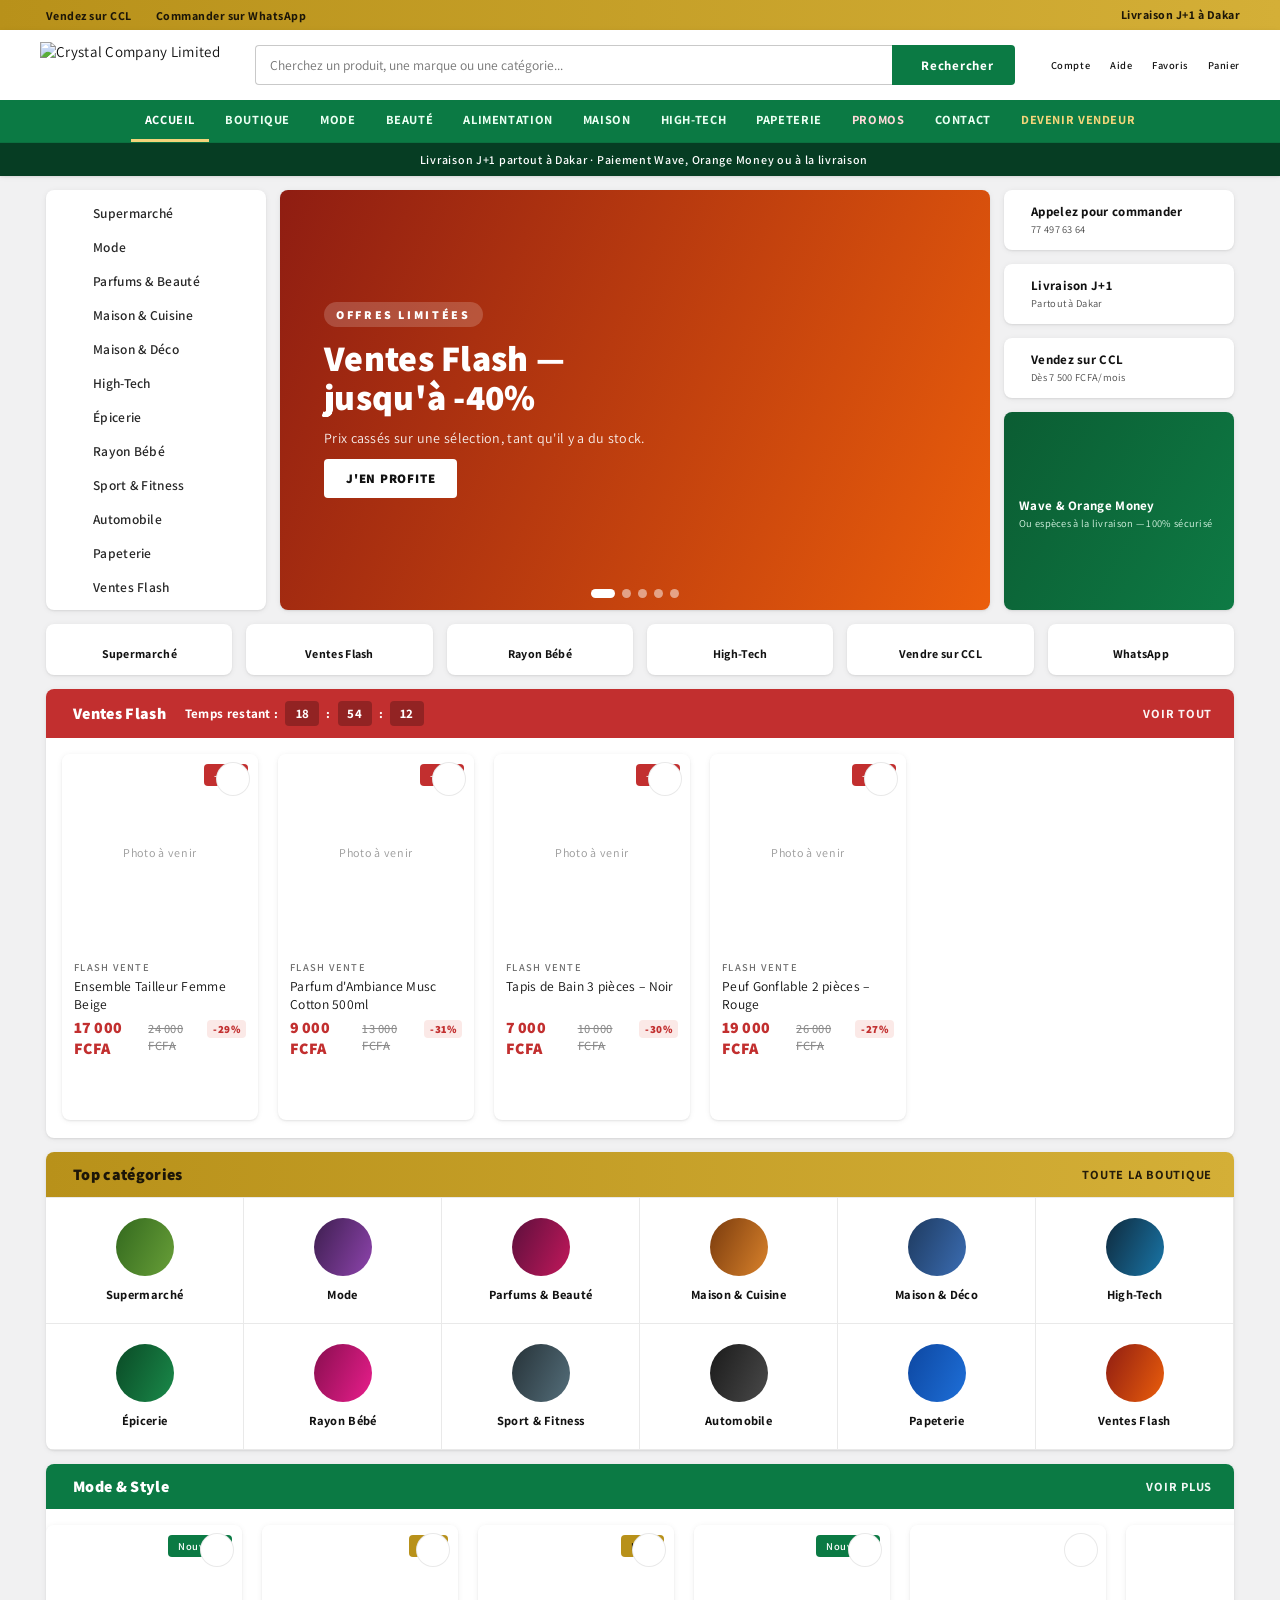
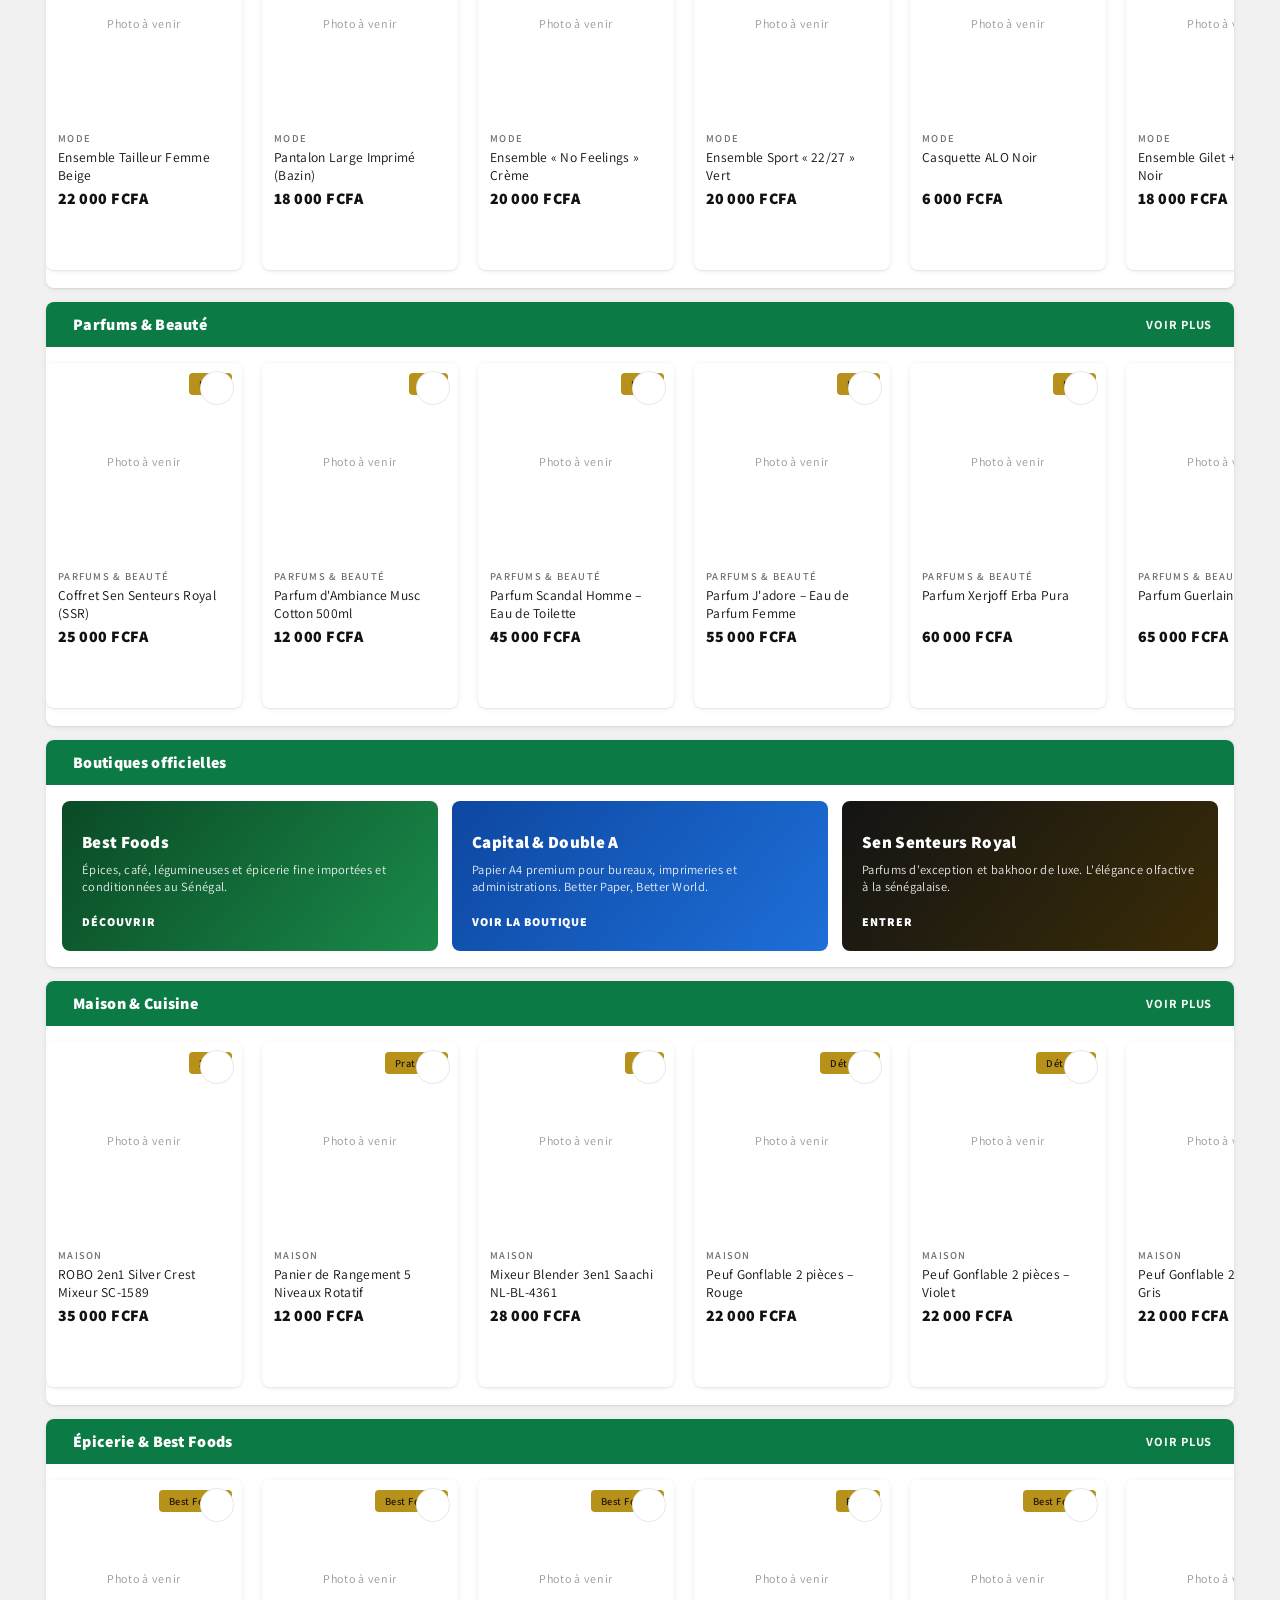
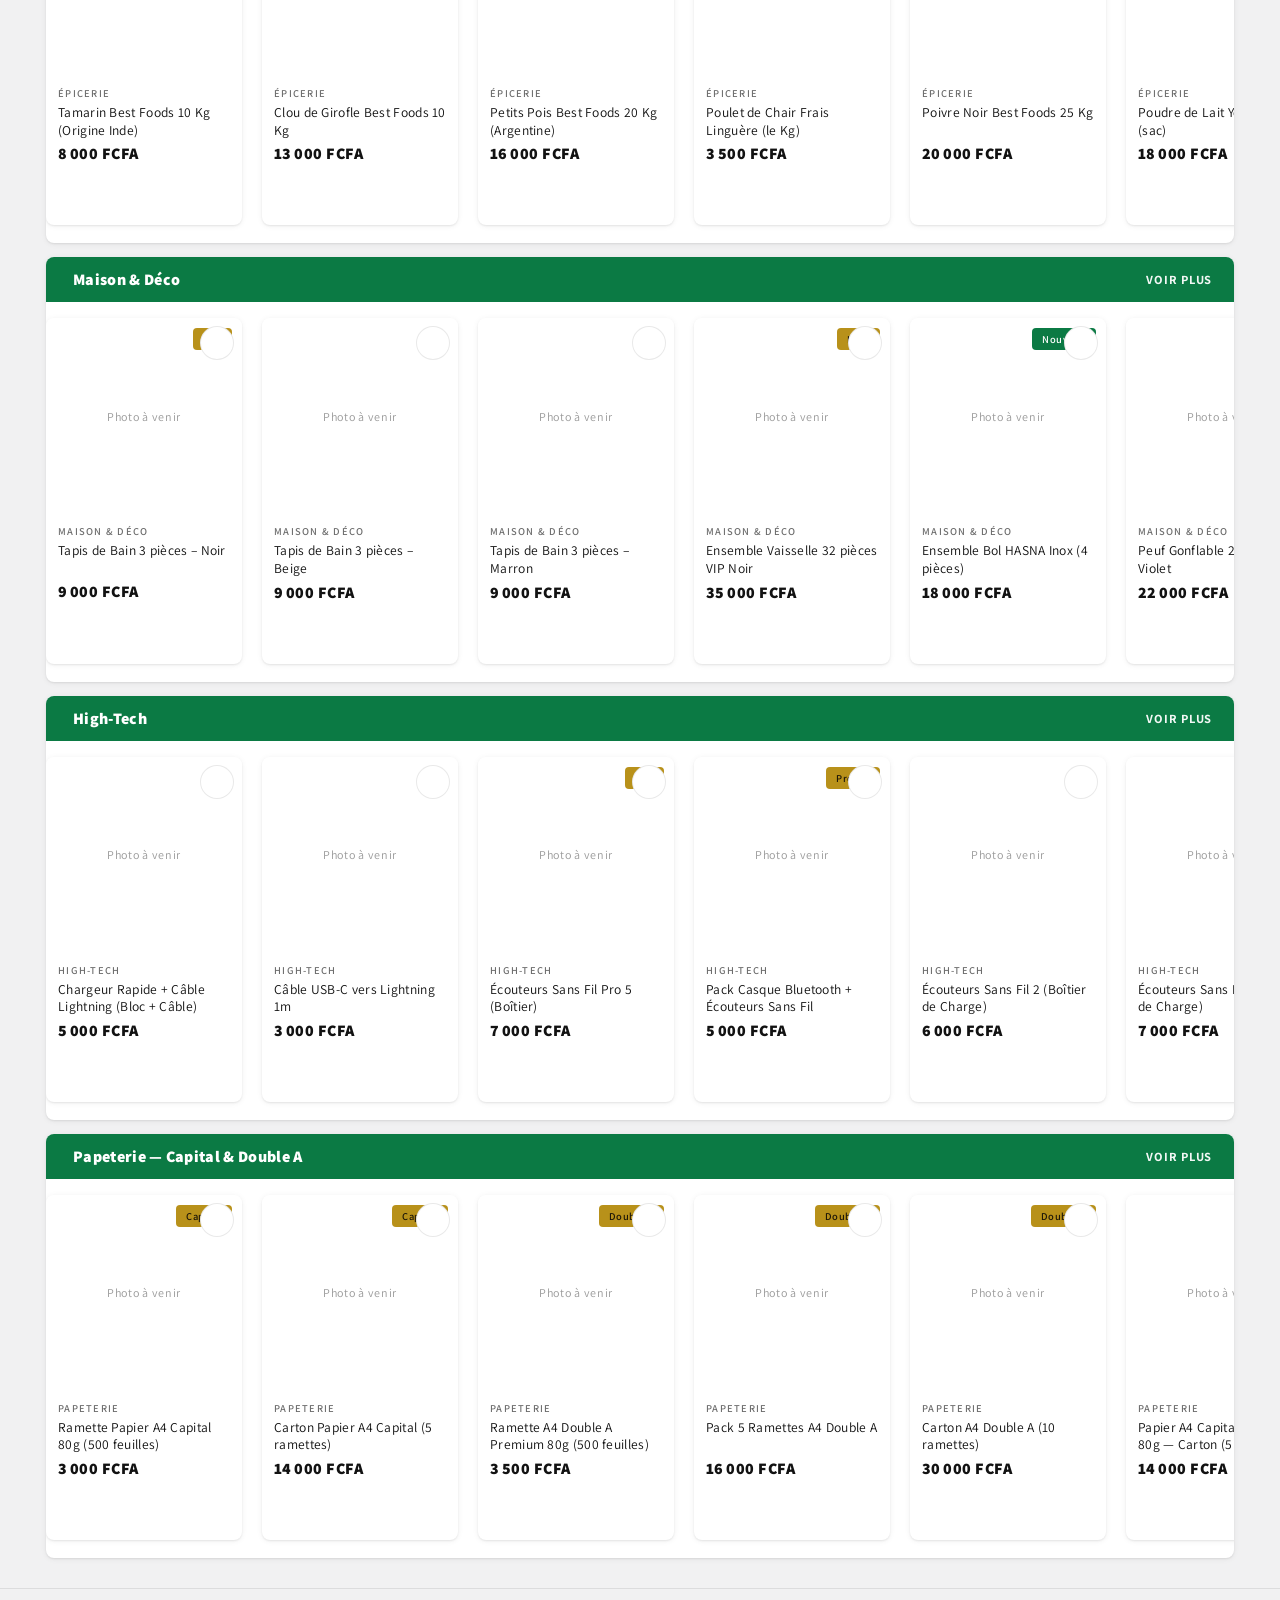
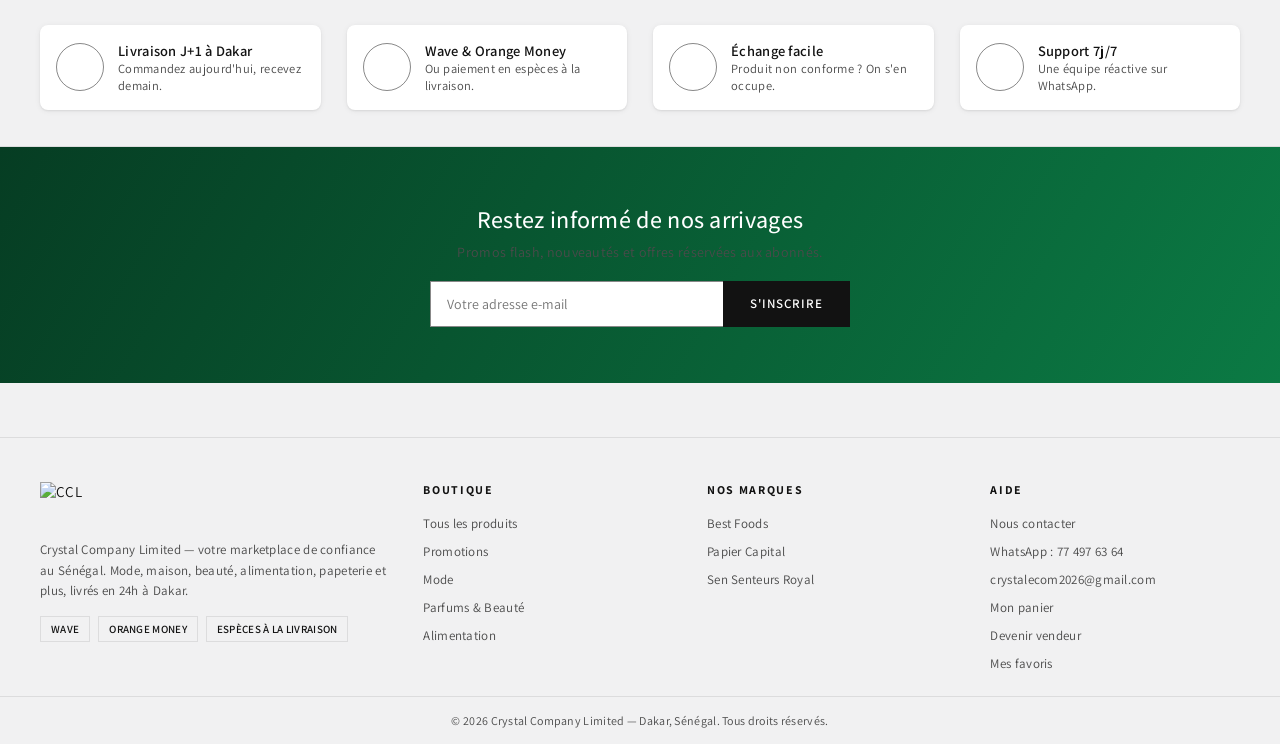
==== index.html @ 03c56c5d "Add files via upload" ====
<!DOCTYPE html>
<html lang="fr">
<head>
  <meta charset="UTF-8">
  <meta name="viewport" content="width=device-width, initial-scale=1.0">
  <title>Crystal Company Limited — Boutique en ligne au Sénégal | Livraison Dakar</title>
  <meta name="description" content="Boutique en ligne au Sénégal : mode, électroménager, beauté & parfums, alimentation Best Foods, papier Capital & Double A. Livraison J+1 à Dakar. Paiement Wave, Orange Money ou à la livraison." />
  <meta name="robots" content="index, follow, max-image-preview:large" />
  <meta name="theme-color" content="#0b7a44" />
  <meta name="geo.region" content="SN-DK" />
  <meta name="geo.placename" content="Dakar" />
  <link rel="canonical" href="https://crystal-company.sn/" />
  <meta property="og:type" content="website" />
  <meta property="og:site_name" content="Crystal Company Limited" />
  <meta property="og:title" content="Crystal Company Limited — Boutique en ligne au Sénégal" />
  <meta property="og:description" content="Mode, électroménager, beauté, alimentation, papier. Livraison J+1 à Dakar. Wave, Orange Money, paiement à la livraison." />
  <meta property="og:image" content="https://crystal-company.sn/ccl-logo.png" />
  <meta property="og:url" content="https://crystal-company.sn/" />
  <meta property="og:locale" content="fr_SN" />
  <link rel="icon" href="ccl-logo.png" type="image/png" />
  <link rel="apple-touch-icon" href="ccl-logo.png" />
  <script type="application/ld+json">
  {
    "@context": "https://schema.org",
    "@type": "Store",
    "name": "Crystal Company Limited",
    "alternateName": "CCL",
    "image": "https://crystal-company.sn/ccl-logo.png",
    "description": "Boutique en ligne au Sénégal : mode, électroménager, beauté, alimentation, papier. Livraison à Dakar.",
    "url": "https://crystal-company.sn/",
    "telephone": "+221774976364",
    "email": "crystalecom2026@gmail.com",
    "priceRange": "FCFA",
    "currenciesAccepted": "XOF",
    "paymentAccepted": "Wave, Orange Money, Espèces à la livraison",
    "areaServed": "Dakar, Sénégal",
    "address": { "@type": "PostalAddress", "addressLocality": "Dakar", "addressCountry": "SN" },
    "sameAs": ["https://wa.me/221774976364"]
  }
  </script>
  <link rel="preconnect" href="https://fonts.googleapis.com" />
  <link rel="preconnect" href="https://fonts.gstatic.com" crossorigin />
  <link href="https://fonts.googleapis.com/css2?family=Assistant:wght@400;500;600;700&display=swap" rel="stylesheet">
  <link rel="stylesheet" href="https://cdn.jsdelivr.net/npm/@tabler/icons-webfont@3.31.0/dist/tabler-icons.min.css">

<link rel="stylesheet" href="ccl-styles.css">
</head>
<body>

<!-- ===================== BANDEAU OR (façon Jumia) ===================== -->
<div class="jtop">
  <a href="vendeur.html"><i class="ti ti-building-store"></i> Vendez sur CCL</a>
  <a class="hide-m" href="https://wa.me/221774976364" target="_blank" rel="noopener"><i class="ti ti-brand-whatsapp"></i> Commander sur WhatsApp</a>
  <span class="sp"></span>
  <span class="hide-m"><i class="ti ti-truck-delivery"></i> Livraison J+1 à Dakar</span>
</div>

<!-- ===================== HEADER ===================== -->
<header class="header">
  <div class="header-in">
    <a class="logo" href="#/"><img src="ccl-logo.png" alt="Crystal Company Limited"></a>
    <form class="hsearch" onsubmit="event.preventDefault(); go('#/boutique?q='+encodeURIComponent(this.q.value.trim()));">
      <input name="q" id="hsearch-input" type="search" placeholder="Cherchez un produit, une marque ou une catégorie..." autocomplete="off">
      <button type="submit" aria-label="Rechercher"><i class="ti ti-search"></i></button>
    </form>
    <div class="hacts">
      <div class="hdrop">
        <a class="hact" href="#/favoris" onclick="return window.innerWidth>760;"><i class="ti ti-user"></i><span class="lbl">Compte</span><i class="ti ti-chevron-down caret lbl"></i></a>
        <div class="hdrop-menu">
          <a class="cta" href="https://wa.me/221774976364" target="_blank" rel="noopener"><i class="ti ti-brand-whatsapp" style="color:#fff;"></i> Nous écrire sur WhatsApp</a>
          <a href="#/favoris"><i class="ti ti-heart"></i> Mes favoris</a>
          <a href="#/panier"><i class="ti ti-shopping-bag"></i> Mon panier</a>
          <div class="sep"></div>
          <a href="vendeur.html"><i class="ti ti-building-store"></i> Devenir vendeur</a>
        </div>
      </div>
      <div class="hdrop">
        <a class="hact" href="#/contact" onclick="return window.innerWidth>760;"><i class="ti ti-help-circle"></i><span class="lbl">Aide</span><i class="ti ti-chevron-down caret lbl"></i></a>
        <div class="hdrop-menu">
          <a href="#/contact"><i class="ti ti-message-circle"></i> Nous contacter</a>
          <a href="tel:+221774976364"><i class="ti ti-phone"></i> 77 497 63 64</a>
          <a href="mailto:crystalecom2026@gmail.com"><i class="ti ti-mail"></i> Écrire un e-mail</a>
        </div>
      </div>
      <a class="hact" href="#/favoris"><i class="ti ti-heart"></i><span class="lbl">Favoris</span><span class="bub" id="bub-fav" data-n="0">0</span></a>
      <a class="hact" href="#/panier"><i class="ti ti-shopping-bag"></i><span class="lbl">Panier</span><span class="bub" id="bub-cart" data-n="0">0</span></a>
    </div>
  </div>
  <nav class="catnav" id="catnav">
    <a href="#/" data-nav="home">Accueil</a>
    <a href="#/boutique" data-nav="shop">Boutique</a>
    <a href="mode.html">Mode</a>
    <a href="beaute.html">Beauté</a>
    <a href="alimentation.html">Alimentation</a>
    <a href="maison-nouveautes.html">Maison</a>
    <a href="high-tech.html">High-Tech</a>
    <a href="papeterie.html">Papeterie</a>
    <a href="promos.html" class="promo">Promos</a>
    <a href="#/contact">Contact</a>
    <a href="vendeur.html" style="color:#F2D57A;">Devenir vendeur</a>
  </nav>
  <div class="announce"><i class="ti ti-truck-delivery"></i> Livraison J+1 partout à Dakar · Paiement Wave, Orange Money ou à la livraison</div>
</header>

<!-- ===================== VUES ===================== -->
<main id="app" aria-live="polite"></main>

<!-- ===================== FOOTER ===================== -->
<footer>
  <div class="foot-in">
    <div>
      <img class="foot-logo" src="ccl-logo.png" alt="CCL">
      <p>Crystal Company Limited — votre marketplace de confiance au Sénégal. Mode, maison, beauté, alimentation, papeterie et plus, livrés en 24h à Dakar.</p>
      <div class="foot-pay"><span>WAVE</span><span>ORANGE MONEY</span><span>ESPÈCES À LA LIVRAISON</span></div>
    </div>
    <div>
      <h4>Boutique</h4>
      <ul>
        <li><a href="#/boutique">Tous les produits</a></li>
        <li><a href="promos.html">Promotions</a></li>
        <li><a href="mode.html">Mode</a></li>
        <li><a href="beaute.html">Parfums &amp; Beauté</a></li>
        <li><a href="alimentation.html">Alimentation</a></li>
      </ul>
    </div>
    <div>
      <h4>Nos marques</h4>
      <ul>
        <li><a href="bestfoods.html">Best Foods</a></li>
        <li><a href="capital.html">Papier Capital</a></li>
        <li><a href="ssr.html">Sen Senteurs Royal</a></li>
      </ul>
    </div>
    <div>
      <h4>Aide</h4>
      <ul>
        <li><a href="#/contact">Nous contacter</a></li>
        <li><a href="https://wa.me/221774976364" target="_blank" rel="noopener">WhatsApp : 77 497 63 64</a></li>
        <li><a href="mailto:crystalecom2026@gmail.com">crystalecom2026@gmail.com</a></li>
        <li><a href="#/panier">Mon panier</a></li>
        <li><a href="vendeur.html">Devenir vendeur</a></li>
        <li><a href="#/favoris">Mes favoris</a></li>
      </ul>
    </div>
  </div>
  <div class="foot-bottom">© <span id="year"></span> Crystal Company Limited — Dakar, Sénégal. Tous droits réservés.</div>
</footer>

<!-- ===================== NAVIGATION MOBILE ===================== -->
<nav id="bnav" aria-label="Navigation mobile">
  <a href="#/" data-nav="home"><i class="ti ti-home"></i>Accueil</a>
  <a href="#/boutique" data-nav="shop"><i class="ti ti-building-store"></i>Boutique</a>
  <a class="fabwa" href="https://wa.me/221774976364" target="_blank" rel="noopener" aria-label="WhatsApp"><i class="ti ti-brand-whatsapp"></i></a>
  <a href="#/favoris"><i class="ti ti-heart"></i>Favoris<span class="bub" id="bub-fav2" data-n="0">0</span></a>
  <a href="#/panier"><i class="ti ti-shopping-bag"></i>Panier<span class="bub" id="bub-cart2" data-n="0">0</span></a>
</nav>

<div id="toast" role="status"></div>

<script src="products.js"></script>
<script>
/* ============================================================
   CCL E-COMMERCE PRO — Application
   Architecture : mini-routeur par hash → vraies pages
   #/               Accueil
   #/boutique       Catalogue (filtres, tri, recherche)
   #/produit/ID     Fiche produit
   #/panier         Panier
   #/commande       Checkout (livraison + paiement)
   #/confirmation   Confirmation de commande
   #/favoris        Liste de souhaits
   #/contact        Contact & infos
   ============================================================ */

/* ---------- DONNÉES : chargées depuis products.js ---------- */






/* ---------- PAGES CATÉGORIES : identité de chaque rayon ---------- */






const PAGE_OF = {"mode": "mode.html", "beaute": "beaute.html", "alim": "alimentation.html", "maison-new": "maison-nouveautes.html", "maisondeco": "maison-deco.html", "tech": "high-tech.html", "papier": "papeterie.html", "sport": "sport.html", "auto": "auto.html", "super": "supermarche.html", "bebe": "bebe.html", "flash": "promos.html"};

/* ---------- OUTILS ---------- */
const $ = s => document.querySelector(s);
const money = n => n.toLocaleString('fr-FR') + ' FCFA';
const esc = s => String(s).replace(/&/g,'&amp;').replace(/</g,'&lt;').replace(/>/g,'&gt;').replace(/"/g,'&quot;');
function store(key, val){
  if(val === undefined){ try{ return JSON.parse(localStorage.getItem(key)); }catch(e){ return null; } }
  try{ localStorage.setItem(key, JSON.stringify(val)); }catch(e){}
}
function toast(msg, icon){
  const t = $('#toast');
  t.innerHTML = '<i class="ti ti-' + (icon||'check') + '"></i> ' + msg;
  t.classList.add('show');
  clearTimeout(window._tt);
  window._tt = setTimeout(()=>t.classList.remove('show'), 2600);
}
function imgErr(el){ el.style.display='none'; el.parentElement.classList.add('noimg'); }
function go(hash){ location.hash = hash; }
function isVid(src){ return /\.mp4($|\?)/i.test(src||''); }
function mediaHTML(p){
  const v = p.video || (isVid(p.image) ? p.image : null);
  if(v){
    const poster = (p.image && !isVid(p.image)) ? ' poster="' + esc(p.image) + '"' : '';
    return '<video src="' + esc(v) + '"' + poster + ' muted loop playsinline autoplay preload="metadata"></video><span class="vtag"><i class="ti ti-player-play-filled"></i> Vidéo</span>';
  }
  if(p.image) return '<img src="' + esc(p.image) + '" alt="' + esc(p.name) + '" loading="lazy" onerror="imgErr(this)">';
  return '';
}
const byId = id => products.find(p => p.id === Number(id));

/* ---------- Vendeurs : visibilité & label ---------- */
function sellerOf(p){ return (typeof SELLERS !== 'undefined' && p.seller) ? SELLERS.find(s => s.id === p.seller) : null; }
function sellerVisible(p){
  if(!p.seller) return true;
  const s = sellerOf(p);
  if(!s || s.active === false) return false;
  if(s.paidUntil){ const d = new Date(s.paidUntil + 'T23:59:59'); if(isFinite(d) && d < new Date()) return false; }
  return true;
}
function visibleProducts(){ return products.filter(sellerVisible); }


/* ---------- ÉTAT : PANIER & FAVORIS (clés compatibles ancien site) ---------- */
let cart = store('ccl_cart') || [];
let wish = store('ccl_wishlist') || [];
function saveCart(){ store('ccl_cart', cart); badges(); }
function saveWish(){ store('ccl_wishlist', wish); badges(); }
function cartCount(){ return cart.reduce((s,i)=>s+i.qty,0); }
function cartTotal(){ return cart.reduce((s,i)=>s+i.price*i.qty,0); }
function badges(){
  const c = String(cartCount()), f = String(wish.length);
  ['bub-cart','bub-cart2'].forEach(id=>{ const e=document.getElementById(id); if(e){ e.textContent=c; e.dataset.n=c; }});
  ['bub-fav','bub-fav2'].forEach(id=>{ const e=document.getElementById(id); if(e){ e.textContent=f; e.dataset.n=f; }});
}
function addToCart(id, qty, size, silent){
  const p = byId(id); if(!p) return;
  qty = qty || 1;
  const key = String(id) + '|' + (size||'');
  const line = cart.find(i => String(i.id)+'|'+(i.size||'') === key);
  if(line){ line.qty += qty; } else { cart.push({ id:p.id, name:p.name, price:p.price, image:p.image||'', qty:qty, size:size||null }); }
  saveCart();
  if(!silent) toast('Ajouté au panier — ' + esc(p.name), 'shopping-bag');
}
function setQty(index, q){
  if(!cart[index]) return;
  cart[index].qty = Math.max(1, Math.min(99, q));
  saveCart(); render();
}
function removeLine(index){ cart.splice(index,1); saveCart(); render(); }
function toggleWish(id, btn){
  const i = wish.indexOf(id);
  if(i >= 0){ wish.splice(i,1); toast('Retiré des favoris','heart-off'); }
  else { wish.push(id); toast('Ajouté aux favoris','heart'); }
  saveWish();
  if(btn){ btn.classList.toggle('on', wish.includes(id)); }
  else render();
}

/* ---------- COMPOSANTS ---------- */
function badgeHTML(p){
  if(p.old) {
    const pct = Math.round((1 - p.price/p.old) * 100);
    return '<span class="ptag sale">-' + pct + '%</span>';
  }
  if(p.badge === 'Nouveau') return '<span class="ptag new">Nouveau</span>';
  if(p.badge) return '<span class="ptag">' + esc(p.badge) + '</span>';
  return '';
}
function cardHTML(p){
  const inWish = wish.includes(p.id) ? ' on' : '';
  const img = mediaHTML(p);
  const price = p.old
    ? '<span class="sale">' + money(p.price) + '</span><s>' + money(p.old) + '</s><span class="pct">-' + Math.round((1 - p.price/p.old) * 100) + '%</span>'
    : money(p.price);
  return '<article class="pcard rv" onclick="go(\'#/produit/' + p.id + '\')">' +
    '<div class="pimg' + (img?'':' noimg') + '">' + badgeHTML(p) +
      '<button class="pfav' + inWish + '" onclick="event.stopPropagation(); toggleWish(' + p.id + ', this)" aria-label="Favoris"><i class="ti ti-heart"></i></button>' +
      img +
    '</div>' +
    '<div class="pinfo">' +
      '<span class="pcat">' + esc(CAT_LABEL[p.cat] || 'Boutique') + '</span>' +
      (sellerOf(p) ? '<span class="soldby"><i class="ti ti-building-store"></i> ' + esc(sellerOf(p).shop) + '</span>' : '') +
      '<h3 class="pname">' + esc(p.name) + '</h3>' +
      '<div class="pprice">' + price + '</div>' +
      '<button class="padd" onclick="event.stopPropagation(); addToCart(' + p.id + ')"><i class="ti ti-plus"></i> Ajouter au panier</button>' +
    '</div>' +
  '</article>';
}
function gridHTML(list){ return '<div class="pgrid">' + list.map(cardHTML).join('') + '</div>'; }
function crumbs(items){
  return '<div class="crumbs"><a href="#/">Accueil</a>' +
    items.map(it => '<i class="ti ti-chevron-right"></i>' + (it.href ? '<a href="'+it.href+'">'+esc(it.label)+'</a>' : '<b>'+esc(it.label)+'</b>')).join('') +
  '</div>';
}

/* ============================================================
   VUES
   ============================================================ */

/* ---------- ACCUEIL (façon Jumia) ---------- */
const JMENU = [
  ['super','ti-shopping-cart','Supermarché','supermarche.html'],
  ['mode','ti-shirt','Mode','mode.html'],
  ['beaute','ti-spray','Parfums & Beauté','beaute.html'],
  ['maison-new','ti-home','Maison & Cuisine','maison-nouveautes.html'],
  ['maisondeco','ti-lamp','Maison & Déco','maison-deco.html'],
  ['tech','ti-device-mobile','High-Tech','high-tech.html'],
  ['alim','ti-basket','Épicerie','alimentation.html'],
  ['bebe','ti-baby-carriage','Rayon Bébé','bebe.html'],
  ['sport','ti-barbell','Sport & Fitness','sport.html'],
  ['auto','ti-car','Automobile','auto.html'],
  ['papier','ti-file-stack','Papeterie','papeterie.html'],
  ['flash','ti-bolt','Ventes Flash','promos.html']
];
const JSLIDES = [
  { grad:'linear-gradient(115deg,#8f1d12,#eb5e0b)', kick:'Offres limitées', h:"Ventes Flash — jusqu'à -40%", p:'Prix cassés sur une sélection, tant qu\'il y a du stock.', cta:'J\'en profite', href:'promos.html', img:'peuf-gonflable-2pcs-rouge.jpg' },
  { grad:'linear-gradient(115deg,#3d1e4f,#8e44ad)', kick:'Nouvelle collection', h:'La mode au meilleur prix de Dakar', p:'Ensembles, tailleurs, bazin et accessoires pour elle et lui.', cta:'Voir la mode', href:'mode.html', img:'ensemble-tailleur-beige-femme.jpg' },
  { grad:'linear-gradient(115deg,#0a4a26,#1a8a4a)', kick:'Boutique officielle', h:'Best Foods — épices & épicerie fine', p:'Importées et conditionnées au Sénégal, en gros et au détail.', cta:'Découvrir', href:'bestfoods.html', img:'bestfoods-tamarin-10kg.jpg' },
  { grad:'linear-gradient(115deg,#7a3b0d,#d9822b)', kick:'Équipez votre maison', h:'Cuisine, rangement & confort', p:'Les nouveautés maison livrées en 24h partout à Dakar.', cta:'Voir les nouveautés', href:'maison-nouveautes.html', img:'robot_mixeur_silver_crest_2en1_rouge.jpeg' },
  { grad:'linear-gradient(115deg,#141414,#5a4408)', kick:'Sen Senteurs Royal', h:"Parfums d'exception & bakhoor", p:'L\'élégance olfactive à la sénégalaise.', cta:'Entrer dans la boutique', href:'ssr.html', img:'parfum-musc-cotton-500ml.jpg' }
];
function jRow(title, icon, list, href, barClass, extra){
  if(!list.length) return '';
  return '<section class="jsec rv">' +
    '<div class="jbar ' + (barClass||'') + '"><h2><i class="ti ' + icon + '"></i> ' + title + '</h2>' + (extra||'') + '<span class="sp"></span><a class="more" href="' + href + '">Voir plus <i class="ti ti-chevron-right"></i></a></div>' +
    '<div class="rowscroll">' + list.map(cardHTML).join('') + '</div>' +
  '</section>';
}
function viewHome(){
  const vp = visibleProducts();
  const by = c => vp.filter(p => p.cat === c);
  const flash = by('flash'), mode = by('mode'), beaute = by('beaute'),
        maison = by('maison-new'), deco = by('maisondeco'), alim = by('alim'),
        tech = by('tech'), papier = by('papier'), sup = by('super'), bebe = by('bebe');
  return `
  <div class="jwrap">

    <!-- Rangée 1 : menu catégories | carrousel | infos -->
    <div class="jrow1">
      <nav class="jmenu" aria-label="Catégories">
        ${JMENU.map(([c,ic,label,href]) => '<a class="'+(c==='flash'?'flash':'')+'" href="'+href+'"><i class="ti '+ic+'"></i>'+label+'</a>').join('')}
      </nav>

      <div class="jslider" id="jslider" aria-label="Promotions">
        ${JSLIDES.map((s,i) => `
        <a class="jslide${i===0?' on':''}" href="${s.href}" style="background:${s.grad}">
          <div class="txt">
            <span class="kick">${s.kick}</span>
            <h2>${s.h}</h2>
            <p>${s.p}</p>
            <span class="go">${s.cta}</span>
          </div>
          <div class="vis"><img src="${s.img}" alt="" loading="lazy" onerror="this.style.display='none'"></div>
        </a>`).join('')}
        <button class="jarrow l" onclick="jGo(-1)" aria-label="Précédent"><i class="ti ti-chevron-left"></i></button>
        <button class="jarrow r" onclick="jGo(1)" aria-label="Suivant"><i class="ti ti-chevron-right"></i></button>
        <div class="jdots" id="jdots">${JSLIDES.map((_,i)=>'<button class="'+(i===0?'on':'')+'" onclick="jSet('+i+')" aria-label="Aller à la diapositive '+(i+1)+'"></button>').join('')}</div>
      </div>

      <aside class="jside">
        <a class="card" href="tel:+221774976364"><i class="ti ti-phone-call"></i><span><b>Appelez pour commander</b><small>77 497 63 64</small></span></a>
        <a class="card" href="#/contact"><i class="ti ti-truck-delivery"></i><span><b>Livraison J+1</b><small>Partout à Dakar</small></span></a>
        <a class="card" href="vendeur.html"><i class="ti ti-building-store"></i><span><b>Vendez sur CCL</b><small>Dès 7 500 FCFA/mois</small></span></a>
        <a class="card gold" href="#/panier"><i class="ti ti-wallet"></i><span><b>Wave & Orange Money</b><small>Ou espèces à la livraison — 100% sécurisé</small></span></a>
      </aside>
    </div>

    <!-- Rangée d'accès rapides -->
    <div class="jicons">
      <a href="supermarche.html"><i class="ti ti-shopping-cart"></i>Supermarché</a>
      <a href="promos.html"><i class="ti ti-bolt" style="color:var(--sale);"></i>Ventes Flash</a>
      <a href="bebe.html"><i class="ti ti-baby-carriage"></i>Rayon Bébé</a>
      <a href="high-tech.html"><i class="ti ti-device-mobile"></i>High-Tech</a>
      <a href="vendeur.html"><i class="ti ti-building-store"></i>Vendre sur CCL</a>
      <a href="https://wa.me/${SHOP.WHATSAPP}" target="_blank" rel="noopener"><i class="ti ti-brand-whatsapp"></i>WhatsApp</a>
    </div>

    <!-- Ventes Flash -->
    ${flash.length ? '<section class="jsec rv">' +
      '<div class="jbar flash"><h2><i class="ti ti-bolt"></i> Ventes Flash</h2>' +
      '<div class="jtimer"><i class="ti ti-clock"></i> Temps restant : <span id="jt-h">--</span>:<span id="jt-m">--</span>:<span id="jt-s">--</span></div>' +
      '<span class="sp"></span><a class="more" href="promos.html">Voir tout <i class="ti ti-chevron-right"></i></a></div>' +
      '<div class="rowscroll">' + flash.map(cardHTML).join('') + '</div>' +
    '</section>' : ''}

    <!-- Top catégories -->
    <section class="jsec rv">
      <div class="jbar gold"><h2><i class="ti ti-category"></i> Top catégories</h2><span class="sp"></span><a class="more" href="#/boutique">Toute la boutique <i class="ti ti-chevron-right"></i></a></div>
      <div class="jcats">
        ${JMENU.map(([c,ic,label,href]) => {
          const m = CAT_META[c] || {};
          return '<a href="'+href+'"><span class="ic" style="background:'+(m.grad||'var(--accent)')+'"><i class="ti '+ic+'"></i></span>'+label+'</a>';
        }).join('')}
      </div>
    </section>

    ${jRow('Mode & Style','ti-shirt', mode.slice(0,12),'mode.html')}
    ${jRow('Parfums & Beauté','ti-spray', beaute.slice(0,12),'beaute.html')}

    <!-- Boutiques officielles -->
    <section class="jsec rv">
      <div class="jbar"><h2><i class="ti ti-rosette-discount-check"></i> Boutiques officielles</h2></div>
      <div class="jshops">
        <a class="jshop bf" href="bestfoods.html"><i class="ti ti-leaf"></i><h3>Best Foods</h3><p>Épices, café, légumineuses et épicerie fine importées et conditionnées au Sénégal.</p><span>Découvrir <i class="ti ti-arrow-right"></i></span></a>
        <a class="jshop cap" href="capital.html"><i class="ti ti-file-stack"></i><h3>Capital & Double A</h3><p>Papier A4 premium pour bureaux, imprimeries et administrations. Better Paper, Better World.</p><span>Voir la boutique <i class="ti ti-arrow-right"></i></span></a>
        <a class="jshop ssr" href="ssr.html"><i class="ti ti-crown"></i><h3>Sen Senteurs Royal</h3><p>Parfums d'exception et bakhoor de luxe. L'élégance olfactive à la sénégalaise.</p><span>Entrer <i class="ti ti-arrow-right"></i></span></a>
      </div>
    </section>

    ${jRow('Maison & Cuisine','ti-home', maison.slice(0,12),'maison-nouveautes.html')}
    ${jRow('Épicerie & Best Foods','ti-basket', alim.slice(0,12),'alimentation.html')}
    ${jRow('Maison & Déco','ti-lamp', deco.slice(0,12),'maison-deco.html')}
    ${tech.length ? jRow('High-Tech','ti-device-mobile', tech.slice(0,12),'high-tech.html') : ''}
    ${sup.length ? jRow('Supermarché','ti-shopping-cart', sup.slice(0,12),'supermarche.html') : ''}
    ${bebe.length ? jRow('Rayon Bébé','ti-baby-carriage', bebe.slice(0,12),'bebe.html') : ''}
    ${papier.length ? jRow('Papeterie — Capital & Double A','ti-file-stack', papier.slice(0,12),'papeterie.html') : ''}

  </div>

  <div class="trust">
    <div class="trust-in">
      <div class="titem rv"><span class="ic"><i class="ti ti-truck-delivery"></i></span><div><h4>Livraison J+1 à Dakar</h4><p>Commandez aujourd'hui, recevez demain.</p></div></div>
      <div class="titem rv"><span class="ic"><i class="ti ti-wallet"></i></span><div><h4>Wave & Orange Money</h4><p>Ou paiement en espèces à la livraison.</p></div></div>
      <div class="titem rv"><span class="ic"><i class="ti ti-refresh"></i></span><div><h4>Échange facile</h4><p>Produit non conforme ? On s'en occupe.</p></div></div>
      <div class="titem rv"><span class="ic"><i class="ti ti-headset"></i></span><div><h4>Support 7j/7</h4><p>Une équipe réactive sur WhatsApp.</p></div></div>
    </div>
  </div>

  <section class="news">
    <h2>Restez informé de nos arrivages</h2>
    <p>Promos flash, nouveautés et offres réservées aux abonnés.</p>
    <form onsubmit="event.preventDefault(); store('ccl_newsletter', this.email.value); this.reset(); toast('Merci, vous êtes inscrit !','mail-check');">
      <input type="email" name="email" placeholder="Votre adresse e-mail" required>
      <button class="btn btn-solid" type="submit">S'inscrire</button>
    </form>
  </section>`;
}

/* ---------- Carrousel & chrono flash (accueil) ---------- */
let jIdx = 0, jTimerId = null, jFlashId = null;
function jSet(i){
  const slides = document.querySelectorAll('#jslider .jslide');
  const dots = document.querySelectorAll('#jdots button');
  if(!slides.length) return;
  jIdx = (i + slides.length) % slides.length;
  slides.forEach((s,k)=>s.classList.toggle('on', k===jIdx));
  dots.forEach((d,k)=>d.classList.toggle('on', k===jIdx));
}
function jGo(d){ jSet(jIdx + d); jRestart(); }
function jRestart(){
  clearInterval(jTimerId);
  if(window.matchMedia && window.matchMedia('(prefers-reduced-motion: reduce)').matches) return;
  jTimerId = setInterval(()=>jSet(jIdx+1), 4500);
}
function jStartHome(){
  clearInterval(jTimerId); clearInterval(jFlashId);
  if(!document.getElementById('jslider')) return;
  jIdx = 0; jRestart();
  const tick = () => {
    const h = document.getElementById('jt-h'); if(!h) { clearInterval(jFlashId); return; }
    const now = new Date(), end = new Date(now); end.setHours(23,59,59,999);
    let s = Math.max(0, Math.floor((end - now)/1000));
    const H = String(Math.floor(s/3600)).padStart(2,'0'), M = String(Math.floor(s%3600/60)).padStart(2,'0'), S = String(s%60).padStart(2,'0');
    h.textContent = H; document.getElementById('jt-m').textContent = M; document.getElementById('jt-s').textContent = S;
  };
  tick(); jFlashId = setInterval(tick, 1000);
}

/* ---------- BOUTIQUE ---------- */
const shopState = { cat:'', q:'', min:'', max:'', sort:'reco', limit:24 };
function viewShop(params){
  shopState.cat = params.get('cat') || '';
  shopState.q = params.get('q') || '';
  shopState.min = ''; shopState.max = ''; shopState.sort = 'reco';
  shopState.limit = 24;
  return renderShopShell();
}

function catHero(){
  if(!shopState.cat) return '';
  const m = CAT_META[shopState.cat] || { icon:'ti-tag', grad:'linear-gradient(115deg,#04301c,#0d6b3e)', desc:'' };
  const n = products.filter(p => p.cat === shopState.cat).length;
  return '<div class="cathero" style="background:' + m.grad + '">' +
    '<div class="cathero-in">' +
      '<span class="cathero-ic"><i class="ti ' + m.icon + '"></i></span>' +
      '<div>' +
        '<h1>' + esc(CAT_LABEL[shopState.cat] || 'Rayon') + '</h1>' +
        (m.desc ? '<p>' + esc(m.desc) + '</p>' : '') +
        '<span class="cathero-n">' + n + ' produit' + (n>1?'s':'') + ' · Livraison J+1 à Dakar</span>' +
      '</div>' +
    '</div>' +
  '</div>';
}

function renderShopShell(){
  const counts = {};
  products.forEach(p => counts[p.cat] = (counts[p.cat]||0) + 1);
  const cats = Object.keys(CAT_LABEL).filter(c => counts[c]);
  return `
  ${crumbs(shopState.cat ? [{label:'Boutique', href:'#/boutique'},{label:CAT_LABEL[shopState.cat]||'Rayon'}] : [{label:'Boutique'}])}
  ${catHero()}
  <section class="sec" style="${shopState.cat ? 'padding-top:26px;' : ''}">
    ${shopState.cat ? '' : '<h1 class="page-title">Boutique</h1><p class="page-sub">' + products.length + ' produits — livraison J+1 à Dakar</p>'}
    <div class="shop-layout" style="margin-top:28px;">
      <aside class="filters">
        <div class="fgroup">
          <h4>Catégories</h4>
          <div class="fcat">
            <button class="${shopState.cat===''?'on':''}" onclick="setFilter('cat','')">Tout <small>${products.length}</small></button>
            ${cats.map(c => '<button class="'+(shopState.cat===c?'on':'')+'" onclick="setFilter(\'cat\',\''+c+'\')">'+esc(CAT_LABEL[c])+' <small>'+counts[c]+'</small></button>').join('')}
          </div>
        </div>
        <div class="fgroup">
          <h4>Prix (FCFA)</h4>
          <div class="fprice">
            <input type="number" id="fmin" placeholder="Min" value="${esc(shopState.min)}" min="0">
            <span>—</span>
            <input type="number" id="fmax" placeholder="Max" value="${esc(shopState.max)}" min="0">
          </div>
          <button class="btn btn-line" style="width:100%; margin-top:12px; padding:10px;" onclick="setFilter('price')">Appliquer</button>
        </div>
      </aside>
      <div>
        <div class="shop-bar">
          <span class="count" id="shop-count"></span>
          <select onchange="setFilter('sort', this.value)">
            <option value="reco" ${shopState.sort==='reco'?'selected':''}>Tri : Recommandé</option>
            <option value="price-asc" ${shopState.sort==='price-asc'?'selected':''}>Prix croissant</option>
            <option value="price-desc" ${shopState.sort==='price-desc'?'selected':''}>Prix décroissant</option>
            <option value="promo" ${shopState.sort==='promo'?'selected':''}>Promotions d'abord</option>
            <option value="name" ${shopState.sort==='name'?'selected':''}>Nom A → Z</option>
          </select>
        </div>
        <div class="chips" id="shop-chips"></div>
        <div id="shop-results"></div>
      </div>
    </div>
  </section>`;
}
function setFilter(kind, val){
  if(kind==='cat'){ shopState.cat = val; shopState.limit = 24; }
  if(kind==='sort'){ shopState.sort = val; }
  if(kind==='price'){
    shopState.min = ($('#fmin')||{}).value || '';
    shopState.max = ($('#fmax')||{}).value || '';
    shopState.limit = 24;
  }
  if(kind==='clearq'){ shopState.q=''; }
  // Re-render la page boutique sans toucher au hash (état interne)
  $('#app').innerHTML = renderShopShell();
  renderShopResults();
  window.scrollTo({top:0});
}
function shopFiltered(){
  let list = visibleProducts();
  if(shopState.cat) list = list.filter(p => p.cat === shopState.cat);
  if(shopState.q){
    const q = shopState.q.toLowerCase();
    list = list.filter(p => (p.name + ' ' + (CAT_LABEL[p.cat]||'') + ' ' + (p.badge||'')).toLowerCase().includes(q));
  }
  const min = Number(shopState.min), max = Number(shopState.max);
  if(shopState.min !== '' && !isNaN(min)) list = list.filter(p => p.price >= min);
  if(shopState.max !== '' && !isNaN(max)) list = list.filter(p => p.price <= max);
  switch(shopState.sort){
    case 'price-asc': list.sort((a,b)=>a.price-b.price); break;
    case 'price-desc': list.sort((a,b)=>b.price-a.price); break;
    case 'name': list.sort((a,b)=>a.name.localeCompare(b.name,'fr')); break;
    case 'promo': list.sort((a,b)=>(b.old?1:0)-(a.old?1:0)); break;
  }
  return list;
}
function renderShopResults(){
  const list = shopFiltered();
  const count = $('#shop-count');
  if(count) count.textContent = list.length + ' produit' + (list.length>1?'s':'');
  const chips = $('#shop-chips');
  if(chips){
    let h = '';
    if(shopState.cat) h += '<span class="chip">'+esc(CAT_LABEL[shopState.cat])+' <button style="border:none;background:none;padding:0;display:flex;" onclick="setFilter(\'cat\',\'\')" aria-label="Retirer"><i class="ti ti-x"></i></button></span>';
    if(shopState.q) h += '<span class="chip">« '+esc(shopState.q)+' » <button style="border:none;background:none;padding:0;display:flex;" onclick="setFilter(\'clearq\')" aria-label="Retirer"><i class="ti ti-x"></i></button></span>';
    if(shopState.min || shopState.max) h += '<span class="chip">'+(shopState.min||'0')+' — '+(shopState.max||'∞')+' FCFA</span>';
    chips.innerHTML = h;
  }
  const box = $('#shop-results');
  if(!box) return;
  if(list.length === 0){
    box.innerHTML = '<div class="empty"><i class="ti ti-mood-empty"></i>Aucun produit ne correspond à votre recherche.<br><br><button class="btn btn-line" onclick="shopState.q=\'\';shopState.cat=\'\';shopState.min=\'\';shopState.max=\'\';setFilter(\'sort\',\'reco\')">Réinitialiser les filtres</button></div>';
    return;
  }
  const shown = list.slice(0, shopState.limit);
  box.innerHTML = gridHTML(shown) +
    (list.length > shopState.limit
      ? '<div class="loadmore"><button class="btn btn-line" onclick="shopState.limit += 24; renderShopResults(); observeReveals();">Afficher plus (' + (list.length - shopState.limit) + ' restants)</button></div>'
      : '');
}

/* ---------- FICHE PRODUIT ---------- */
function viewProduct(id){
  const p = byId(id);
  if(!p) return view404();
  const sizes = SIZE_SETS[p.cat];
  const related = visibleProducts().filter(x => x.cat === p.cat && x.id !== p.id).slice(0,10);
  const pct = p.old ? Math.round((1 - p.price/p.old)*100) : 0;
  const inWish = wish.includes(p.id);
  return `
  ${crumbs([{label:'Boutique', href:'#/boutique'},{label:CAT_LABEL[p.cat]||'Boutique', href:(PAGE_OF[p.cat]||'#/boutique?cat='+p.cat)},{label:p.name}])}
  <section class="sec">
    <div class="prod">
      <div class="prod-img">
        <div class="pimg${(p.image||p.video)?'':' noimg'}">
          ${badgeHTML(p)}
          ${mediaHTML(p)}
        </div>
      </div>
      <div class="prod-info">
        <span class="pcat">${esc(CAT_LABEL[p.cat]||'Boutique')} · Réf. CCL-${p.id}${sellerOf(p) ? ' · Vendu par <b>'+esc(sellerOf(p).shop)+'</b>' : ''}</span>
        <h1>${esc(p.name)}</h1>
        <div class="prod-price">
          ${p.old ? '<span class="sale">'+money(p.price)+'</span><s>'+money(p.old)+'</s>' : money(p.price)}
        </div>
        ${p.old ? '<span class="save-tag">Vous économisez '+money(p.old-p.price)+' (-'+pct+'%)</span>' : ''}
        <div class="stockline"><span class="dot"></span> En stock — expédié sous 24h à Dakar</div>
        ${sizes ? '<div class="opt-label">Taille</div><div class="sizes" id="psizes">'+sizes.map((s,i)=>'<button class="size'+(i===0?' on':'')+'" data-size="'+esc(s)+'" onclick="pickSize(this)">'+esc(s)+'</button>').join('')+'</div>' : ''}
        <div class="opt-label">Quantité</div>
        <div class="qty">
          <button type="button" onclick="bumpQty(-1)" aria-label="Moins">−</button>
          <input id="pqty" type="number" value="1" min="1" max="99" inputmode="numeric">
          <button type="button" onclick="bumpQty(1)" aria-label="Plus">+</button>
        </div>
        <div class="buyrow">
          <button class="btn btn-solid" onclick="buyNow(${p.id}, false)"><i class="ti ti-shopping-bag-plus"></i> Ajouter au panier</button>
          <button class="btn btn-green" onclick="buyNow(${p.id}, true)"><i class="ti ti-bolt"></i> Acheter maintenant</button>
        </div>
        <button class="btn btn-line" style="width:100%;" onclick="toggleWish(${p.id})"><i class="ti ti-heart"></i> ${inWish ? 'Retirer des favoris' : 'Ajouter aux favoris'}</button>
        <div class="prod-meta">
          <div><i class="ti ti-truck-delivery"></i> Livraison J+1 partout à Dakar — frais confirmés sur WhatsApp selon votre zone</div>
          <div><i class="ti ti-wallet"></i> Paiement Wave, Orange Money ou espèces à la livraison</div>
          <div><i class="ti ti-brand-whatsapp"></i> Une question ? <a class="link" href="https://wa.me/${SHOP.WHATSAPP}?text=${encodeURIComponent('Bonjour, je souhaite des informations sur : '+p.name+' (Réf CCL-'+p.id+')')}" target="_blank" rel="noopener">Écrivez-nous sur WhatsApp</a></div>
        </div>
      </div>
    </div>
  </section>
  ${related.length ? `
  <section class="sec">
    <div class="sec-head"><h2>Vous aimerez aussi</h2><a class="link" href="#/boutique?cat=${p.cat}">Tout voir</a></div>
    <div class="rowscroll">${related.map(cardHTML).join('')}</div>
  </section>` : ''}`;
}
function pickSize(btn){
  document.querySelectorAll('#psizes .size').forEach(b=>b.classList.remove('on'));
  btn.classList.add('on');
}
function bumpQty(d){
  const i = $('#pqty'); if(!i) return;
  i.value = Math.max(1, Math.min(99, (Number(i.value)||1) + d));
}
function buyNow(id, direct){
  const qty = Number(($('#pqty')||{}).value) || 1;
  const sBtn = document.querySelector('#psizes .size.on');
  const size = sBtn ? sBtn.dataset.size : null;
  addToCart(id, qty, size, direct);
  if(direct) go('#/panier');
}

/* ---------- PANIER ---------- */
function viewCart(){
  if(cart.length === 0){
    return crumbs([{label:'Panier'}]) + `
    <div class="empty" style="padding:90px 20px;">
      <i class="ti ti-shopping-bag"></i>
      <h1 class="page-title" style="margin-bottom:8px;">Votre panier est vide</h1>
      <p style="margin-bottom:26px;">Découvrez nos ${products.length} produits livrés en 24h à Dakar.</p>
      <a class="btn btn-solid" href="#/boutique">Continuer mes achats</a>
    </div>`;
  }
  const rows = cart.map((i, idx) => {
    const img = i.image ? (isVid(i.image) ? '<video src="'+esc(i.image)+'" muted playsinline preload="metadata"></video>' : '<img src="'+esc(i.image)+'" alt="" onerror="imgErr(this)">') : '';
    return `
    <div class="citem">
      <a class="pimg${i.image?'':' noimg'}" href="#/produit/${i.id}">${img}</a>
      <div>
        <h4><a href="#/produit/${i.id}">${esc(i.name)}</a></h4>
        ${i.size ? '<div class="sz">Taille : '+esc(i.size)+'</div>' : ''}
        <div class="unit">${money(i.price)} / unité</div>
      </div>
      <div class="citem-right">
        <div class="qty">
          <button onclick="setQty(${idx}, ${i.qty-1})" aria-label="Moins">−</button>
          <input type="number" value="${i.qty}" min="1" max="99" onchange="setQty(${idx}, Number(this.value)||1)">
          <button onclick="setQty(${idx}, ${i.qty+1})" aria-label="Plus">+</button>
        </div>
        <span class="line-total">${money(i.price*i.qty)}</span>
        <button class="rm" onclick="removeLine(${idx})"><i class="ti ti-trash"></i> Retirer</button>
      </div>
    </div>`;
  }).join('');
  return `
  ${crumbs([{label:'Panier'}])}
  <section class="sec">
    <h1 class="page-title">Mon panier</h1>
    <p class="page-sub">${cartCount()} article${cartCount()>1?'s':''}</p>
    <div class="cart-layout" style="margin-top:22px;">
      <div>${rows}
        <div style="margin-top:20px;"><a class="link" href="#/boutique"><i class="ti ti-arrow-left"></i> Continuer mes achats</a></div>
      </div>
      <aside class="summary">
        <h3>Récapitulatif</h3>
        <div class="srow"><span>Sous-total</span><b>${money(cartTotal())}</b></div>
        <div class="srow"><span>Livraison (Dakar)</span><span>Confirmée sur WhatsApp</span></div>
        <div class="srow total"><span>Total</span><span>${money(cartTotal())}</span></div>
        <a class="btn btn-green" href="#/commande"><i class="ti ti-lock"></i> Passer la commande</a>
        <div class="note"><i class="ti ti-shield-check"></i> Paiement Wave, Orange Money ou en espèces à la livraison. Votre commande est confirmée par notre équipe sur WhatsApp.</div>
      </aside>
    </div>
  </section>`;
}

/* ---------- CHECKOUT ---------- */
let payMethod = null;
function viewCheckout(){
  if(cart.length === 0){ go('#/panier'); return ''; }
  payMethod = null;
  const c = store('ccl_customer') || {};
  const rows = cart.map(i => {
    const img = i.image ? (isVid(i.image) ? '<video src="'+esc(i.image)+'" muted playsinline preload="metadata"></video>' : '<img src="'+esc(i.image)+'" alt="" onerror="imgErr(this)">') : '';
    return '<div class="citem"><span class="pimg'+(i.image?'':' noimg')+'">'+img+'</span><div><h4>'+esc(i.name)+(i.size?' <span class="sz">('+esc(i.size)+')</span>':'')+'</h4><div class="unit">'+i.qty+' × '+money(i.price)+'</div></div><b>'+money(i.price*i.qty)+'</b></div>';
  }).join('');
  return `
  ${crumbs([{label:'Panier', href:'#/panier'},{label:'Commande'}])}
  <section class="sec">
    <h1 class="page-title">Finaliser ma commande</h1>
    <div class="co-layout" style="margin-top:24px;">
      <div>
        <div class="fblock">
          <h3><span class="n">1</span> Vos coordonnées</h3>
          <div class="frow">
            <div class="field" id="f-name"><label>Nom complet <em>*</em></label><input id="co-name" value="${esc(c.name||'')}" autocomplete="name"><span class="err">Indiquez votre nom complet.</span></div>
            <div class="field" id="f-phone"><label>Téléphone (WhatsApp) <em>*</em></label><input id="co-phone" value="${esc(c.phone||'')}" inputmode="tel" placeholder="77 000 00 00" autocomplete="tel"><span class="err">Numéro sénégalais requis (9 chiffres, ex : 77 123 45 67).</span></div>
          </div>
        </div>
        <div class="fblock">
          <h3><span class="n">2</span> Livraison à Dakar</h3>
          <div class="frow">
            <div class="field" id="f-zone"><label>Quartier / Zone <em>*</em></label><input id="co-zone" value="${esc(c.zone||'')}" placeholder="Ex : Plateau, Ouakam, Pikine..."><span class="err">Indiquez votre quartier.</span></div>
            <div class="field"><label>Repère (facultatif)</label><input id="co-landmark" value="${esc(c.landmark||'')}" placeholder="Ex : en face de la pharmacie..."></div>
          </div>
          <div class="frow one">
            <div class="field" id="f-addr"><label>Adresse précise <em>*</em></label><input id="co-addr" value="${esc(c.addr||'')}" placeholder="Rue, villa, appartement..."><span class="err">Indiquez votre adresse de livraison.</span></div>
          </div>
          <div class="frow one">
            <div class="field"><label>Note pour le livreur (facultatif)</label><textarea id="co-note" rows="2" placeholder="Horaires préférés, instructions...">${esc(c.note||'')}</textarea></div>
          </div>
        </div>
        <div class="fblock">
          <h3><span class="n">3</span> Mode de paiement</h3>
          <div class="paychoice">
            <button type="button" class="paym" data-pay="wave" onclick="pickPay('wave',this)"><i class="ti ti-wallet"></i><b>Wave</b><small>Paiement mobile</small></button>
            <button type="button" class="paym" data-pay="orange" onclick="pickPay('orange',this)"><i class="ti ti-device-mobile"></i><b>Orange Money</b><small>Paiement mobile</small></button>
            <button type="button" class="paym" data-pay="cash" onclick="pickPay('cash',this)"><i class="ti ti-cash"></i><b>À la livraison</b><small>Espèces</small></button>
          </div>
          <div class="payinfo" id="payinfo"></div>
        </div>
      </div>
      <aside class="summary co-summary">
        <h3>Votre commande</h3>
        ${rows}
        <div class="srow" style="margin-top:16px;"><span>Sous-total</span><b>${money(cartTotal())}</b></div>
        <div class="srow"><span>Livraison</span><span>Confirmée sur WhatsApp</span></div>
        <div class="srow total"><span>Total</span><span>${money(cartTotal())}</span></div>
        <button class="btn btn-wa" id="co-submit" onclick="submitOrder()"><i class="ti ti-brand-whatsapp"></i> Confirmer sur WhatsApp</button>
        <div class="note"><i class="ti ti-info-circle"></i> En confirmant, votre commande détaillée s'ouvre dans WhatsApp vers notre équipe (${SHOP.PHONE_DISPLAY}). C'est elle qui valide définitivement la commande et la livraison.</div>
      </aside>
    </div>
  </section>`;
}
function pickPay(m, btn){
  payMethod = m;
  document.querySelectorAll('.paym').forEach(b=>b.classList.remove('on'));
  btn.classList.add('on');
  const box = $('#payinfo');
  const total = money(cartTotal());
  if(m === 'wave'){
    box.innerHTML = '<b>Paiement Wave — ' + total + '</b><ol>' +
      '<li>Cliquez sur le bouton ci-dessous : la page de paiement <b>Crystal Company</b> s\'ouvre.</li>' +
      '<li>Payez le montant exact : <b>' + total + '</b>.</li>' +
      '<li>Faites une capture d\'écran de la confirmation.</li>' +
      '<li>Confirmez ensuite votre commande sur WhatsApp en joignant la capture.</li></ol>' +
      '<a class="btn btn-solid" style="margin-top:14px;" href="' + SHOP.WAVE_LINK + '" target="_blank" rel="noopener"><i class="ti ti-external-link"></i> Payer ' + total + ' avec Wave</a>';
  } else if(m === 'orange'){
    box.innerHTML = '<b>Paiement Orange Money — ' + total + '</b>' +
      '<div class="num"><i class="ti ti-device-mobile"></i> ' + SHOP.OM_NUMBER_DISPLAY +
      ' <button type="button" class="copy" onclick="copyOM(this)"><i class="ti ti-copy"></i> Copier</button></div><ol>' +
      '<li>Envoyez <b>' + total + '</b> au <b>' + SHOP.OM_NUMBER_DISPLAY + '</b> (Crystal Company Limited).</li>' +
      '<li>Faites une capture d\'écran de la confirmation.</li>' +
      '<li>Confirmez ensuite votre commande sur WhatsApp en joignant la capture.</li></ol>';
  } else {
    box.innerHTML = '<b>Paiement à la livraison — ' + total + '</b><p style="margin-top:8px;">Rien à payer maintenant. Confirmez votre commande : nous vous livrons à Dakar et vous réglez <b>' + total + '</b> en espèces à la réception.</p>';
  }
  box.classList.add('show');
}
function copyOM(btn){
  try{ navigator.clipboard && navigator.clipboard.writeText(SHOP.OM_NUMBER_RAW); }catch(e){}
  btn.innerHTML = '<i class="ti ti-check"></i> Copié';
  setTimeout(()=>{ btn.innerHTML = '<i class="ti ti-copy"></i> Copier'; }, 1800);
}
function markField(id, bad){ const f = document.getElementById(id); if(f) f.classList.toggle('bad', bad); return !bad; }
function submitOrder(){
  const name = ($('#co-name').value||'').trim();
  const phoneRaw = ($('#co-phone').value||'').replace(/\D/g,'').replace(/^221/,'');
  const zone = ($('#co-zone').value||'').trim();
  const addr = ($('#co-addr').value||'').trim();
  const landmark = ($('#co-landmark').value||'').trim();
  const note = ($('#co-note').value||'').trim();
  let ok = true;
  ok = markField('f-name', name.length < 2) && ok;
  ok = markField('f-phone', !/^(7[05678])\d{7}$/.test(phoneRaw)) && ok;
  ok = markField('f-zone', zone.length < 2) && ok;
  ok = markField('f-addr', addr.length < 3) && ok;
  if(!ok){ toast('Vérifiez les champs en rouge','alert-triangle'); return; }
  if(!payMethod){ toast('Choisissez un mode de paiement','alert-triangle'); const pi = $('#payinfo'); if(pi && pi.scrollIntoView) pi.scrollIntoView({block:'center'}); return; }

  store('ccl_customer', { name, phone:phoneRaw, zone, addr, landmark, note });

  const num = 'CCL-' + new Date().toISOString().slice(2,10).replace(/-/g,'') + '-' + Math.floor(1000 + Math.random()*9000);
  const payLabel = payMethod === 'wave' ? 'Wave' : payMethod === 'orange' ? 'Orange Money' : 'Espèces à la livraison';
  let msg = 'Bonjour ' + SHOP.NAME + ', voici ma commande ' + num + ' :\n\n';
  cart.forEach(i => { const sp = byId(i.id); const sname = sp && sellerOf(sp) ? ' [Boutique ' + sellerOf(sp).shop + ']' : ''; msg += '- ' + i.qty + ' x ' + i.name + (i.size ? ' (' + i.size + ')' : '') + sname + ' : ' + money(i.price*i.qty) + '\n'; });
  msg += '\nTOTAL : ' + money(cartTotal()) + '\nPaiement : ' + payLabel + '\n\n';
  msg += 'Nom : ' + name + '\nTel : ' + phoneRaw + '\nQuartier : ' + zone + '\nAdresse : ' + addr + '\n';
  if(landmark) msg += 'Repère : ' + landmark + '\n';
  if(note) msg += 'Note : ' + note + '\n';
  if(payMethod === 'wave' || payMethod === 'orange') msg += '\n(Je joins la capture d\'écran de mon paiement.)';

  const orders = store('ccl_orders') || [];
  orders.unshift({ num, date:new Date().toISOString(), items:cart, total:cartTotal(), pay:payLabel, customer:{name, phone:phoneRaw, zone, addr} });
  store('ccl_orders', orders.slice(0,20));
  window._lastOrder = orders[0];

  window.open('https://wa.me/' + SHOP.WHATSAPP + '?text=' + encodeURIComponent(msg), '_blank');
  cart = []; saveCart();
  go('#/confirmation');
}

/* ---------- CONFIRMATION ---------- */
function viewConfirm(){
  const o = window._lastOrder || (store('ccl_orders')||[])[0];
  if(!o) return view404();
  return `
  <div class="confirm">
    <div class="big"><i class="ti ti-check"></i></div>
    <h1>Commande envoyée !</h1>
    <p class="num">Numéro de commande : <b>${esc(o.num)}</b> · Paiement : ${esc(o.pay)}</p>
    <p style="color:var(--body); line-height:1.6;">Votre commande détaillée a été transmise sur WhatsApp à notre équipe. Nous vous confirmons la disponibilité, les frais de livraison pour <b>${esc(o.customer.zone)}</b> et l'heure de passage dans les plus brefs délais.</p>
    <div class="recap">
      ${o.items.map(i=>'<div class="srow"><span>'+i.qty+' × '+esc(i.name)+(i.size?' ('+esc(i.size)+')':'')+'</span><b>'+money(i.price*i.qty)+'</b></div>').join('')}
      <div class="srow total"><span>Total</span><span>${money(o.total)}</span></div>
    </div>
    <div style="display:flex; gap:12px; justify-content:center; flex-wrap:wrap;">
      <a class="btn btn-solid" href="#/boutique">Continuer mes achats</a>
      <a class="btn btn-wa" href="https://wa.me/${SHOP.WHATSAPP}" target="_blank" rel="noopener"><i class="ti ti-brand-whatsapp"></i> Ouvrir WhatsApp</a>
    </div>
  </div>`;
}

/* ---------- FAVORIS ---------- */
function viewFav(){
  const list = wish.map(byId).filter(Boolean);
  return `
  ${crumbs([{label:'Mes favoris'}])}
  <section class="sec">
    <h1 class="page-title">Mes favoris</h1>
    <p class="page-sub">${list.length} produit${list.length>1?'s':''} enregistré${list.length>1?'s':''}</p>
    <div style="margin-top:26px;">
      ${list.length ? gridHTML(list) : '<div class="empty"><i class="ti ti-heart"></i>Aucun favori pour le moment.<br><br><a class="btn btn-line" href="#/boutique">Parcourir la boutique</a></div>'}
    </div>
  </section>`;
}

/* ---------- CONTACT ---------- */
function viewContact(){
  return `
  ${crumbs([{label:'Contact'}])}
  <section class="sec">
    <h1 class="page-title">Nous contacter</h1>
    <p class="page-sub">Notre équipe vous répond 7j/7 à Dakar.</p>
    <div class="contact-grid" style="margin-top:28px;">
      <div class="ccard rv"><i class="ti ti-brand-whatsapp"></i><h4>WhatsApp</h4><p>Le plus rapide — commandes, questions, suivi.</p><a class="btn btn-wa" href="https://wa.me/${SHOP.WHATSAPP}" target="_blank" rel="noopener">${SHOP.PHONE_DISPLAY}</a></div>
      <div class="ccard rv"><i class="ti ti-phone"></i><h4>Téléphone</h4><p>Appelez-nous aux heures de bureau.</p><a class="btn btn-line" href="tel:+${SHOP.WHATSAPP}">+221 ${SHOP.PHONE_DISPLAY}</a></div>
      <div class="ccard rv"><i class="ti ti-mail"></i><h4>E-mail</h4><p>Pour les demandes professionnelles et partenariats.</p><a class="btn btn-line" href="mailto:${SHOP.EMAIL}">Écrire un e-mail</a></div>
      <div class="ccard rv"><i class="ti ti-map-pin"></i><h4>Dakar, Sénégal</h4><p>Livraison J+1 dans tout Dakar et sa banlieue.</p><a class="btn btn-line" href="#/boutique">Voir la boutique</a></div>
    </div>
  </section>`;
}

/* ---------- DEVENIR VENDEUR ---------- */
function viewSeller(){
  const cats = Object.keys(CAT_LABEL).map(c => '<option value="'+esc(CAT_LABEL[c])+'">'+esc(CAT_LABEL[c])+'</option>').join('');
  return `
  ${crumbs([{label:'Devenir vendeur'}])}
  <section class="seller-hero">
    <div class="seller-hero-in">
      <span class="hero-kicker">Marketplace CCL · Programme vendeurs</span>
      <h1>Vendez sur Crystal Company Limited</h1>
      <p>Rejoignez la marketplace qui livre Dakar en 24h. Exposez vos produits devant nos clients, nous nous occupons de la visibilité — vous vous concentrez sur votre activité.</p>
      <a class="btn btn-solid" href="#seller-form" onclick="event.preventDefault(); const f=document.getElementById('seller-form'); if(f&&f.scrollIntoView) f.scrollIntoView({behavior:'smooth',block:'start'});">Déposer ma candidature</a>
    </div>
  </section>

  <section class="sec">
    <div class="sec-head"><h2>Pourquoi vendre sur CCL ?</h2></div>
    <div class="whygrid">
      <div class="why rv"><i class="ti ti-users"></i><h4>Une clientèle prête à acheter</h4><p>Des acheteurs à Dakar qui commandent chaque jour mode, maison, beauté et alimentation.</p></div>
      <div class="why rv"><i class="ti ti-truck-delivery"></i><h4>Logistique J+1</h4><p>Notre réseau de livraison couvre tout Dakar et sa banlieue en 24h.</p></div>
      <div class="why rv"><i class="ti ti-wallet"></i><h4>Paiements simplifiés</h4><p>Wave, Orange Money ou espèces : vos clients paient comme ils veulent, vous êtes réglé rapidement.</p></div>
      <div class="why rv"><i class="ti ti-speakerphone"></i><h4>Visibilité incluse</h4><p>Vos produits mis en avant sur le site, dans nos promos et nos campagnes WhatsApp.</p></div>
      <div class="why rv"><i class="ti ti-device-mobile"></i><h4>Zéro technique</h4><p>Pas de site à créer : envoyez vos photos et prix, nous mettons vos produits en ligne.</p></div>
      <div class="why rv"><i class="ti ti-headset"></i><h4>Accompagnement 7j/7</h4><p>Une équipe dédiée aux vendeurs répond à vos questions sur WhatsApp.</p></div>
    </div>
  </section>

  <section class="sec">
    <div class="sec-head"><h2>Comment ça marche</h2></div>
    <div class="steps">
      <div class="step rv"><span class="sn">1</span><h4>Candidature</h4><p>Remplissez le formulaire ci-dessous en 2 minutes.</p></div>
      <div class="step rv"><span class="sn">2</span><h4>Validation</h4><p>Notre équipe vous contacte sous 48h sur WhatsApp pour valider votre dossier.</p></div>
      <div class="step rv"><span class="sn">3</span><h4>Mise en ligne</h4><p>Envoyez photos, prix et stocks : vos produits rejoignent la boutique.</p></div>
      <div class="step rv"><span class="sn">4</span><h4>Vous vendez</h4><p>Nous vous transmettons les commandes, la livraison part en J+1.</p></div>
    </div>
  </section>

  <section class="sec" id="seller-form">
    <div class="seller-form-box">
      <h2 style="font-size:24px; font-weight:500; margin-bottom:6px;">Candidature vendeur</h2>
      <p class="page-sub" style="margin-bottom:24px;">Champs marqués <em style="color:var(--sale); font-style:normal;">*</em> obligatoires. Réponse sous 48h.</p>
      <div class="frow">
        <div class="field" id="s-name"><label>Votre nom complet <em>*</em></label><input id="sv-name" autocomplete="name"><span class="err">Indiquez votre nom.</span></div>
        <div class="field" id="s-biz"><label>Nom de votre boutique / entreprise <em>*</em></label><input id="sv-biz"><span class="err">Indiquez le nom de votre activité.</span></div>
      </div>
      <div class="frow">
        <div class="field" id="s-phone"><label>Téléphone WhatsApp <em>*</em></label><input id="sv-phone" inputmode="tel" placeholder="77 000 00 00"><span class="err">Numéro sénégalais requis (ex : 77 123 45 67).</span></div>
        <div class="field"><label>E-mail (facultatif)</label><input id="sv-email" type="email" autocomplete="email"></div>
      </div>
      <div class="frow">
        <div class="field"><label>Catégorie principale</label><select id="sv-cat">${cats}<option value="Autre">Autre</option></select></div>
        <div class="field"><label>Ville / Zone</label><input id="sv-city" placeholder="Ex : Dakar, Pikine, Touba..."></div>
      </div>
      <div class="frow one">
        <div class="field" id="s-desc"><label>Décrivez vos produits <em>*</em></label><textarea id="sv-desc" rows="4" placeholder="Ex : vêtements femme importés, une trentaine de références, stock disponible à Dakar..."></textarea><span class="err">Décrivez brièvement votre activité (au moins 10 caractères).</span></div>
      </div>
      <button class="btn btn-green" style="width:100%; padding:15px;" onclick="submitSeller()"><i class="ti ti-brand-whatsapp"></i> Envoyer ma candidature sur WhatsApp</button>
      <div class="summary-note" style="font-size:12px; color:var(--body); margin-top:12px; display:flex; gap:7px;"><i class="ti ti-info-circle"></i><span>Votre dossier s'ouvre dans WhatsApp vers notre équipe vendeurs (${SHOP.PHONE_DISPLAY}). Aucune donnée n'est envoyée ailleurs.</span></div>
    </div>
  </section>`;
}
function submitSeller(){
  const name = ($('#sv-name').value||'').trim();
  const biz = ($('#sv-biz').value||'').trim();
  const phoneRaw = ($('#sv-phone').value||'').replace(/\D/g,'').replace(/^221/,'');
  const email = ($('#sv-email').value||'').trim();
  const cat = ($('#sv-cat').value||'').trim();
  const city = ($('#sv-city').value||'').trim();
  const desc = ($('#sv-desc').value||'').trim();
  let ok = true;
  ok = markField('s-name', name.length < 2) && ok;
  ok = markField('s-biz', biz.length < 2) && ok;
  ok = markField('s-phone', !/^(7[05678])\d{7}$/.test(phoneRaw)) && ok;
  ok = markField('s-desc', desc.length < 10) && ok;
  if(!ok){ toast('Vérifiez les champs en rouge','alert-triangle'); return; }
  let msg = 'Bonjour ' + SHOP.NAME + ', je souhaite devenir vendeur sur votre marketplace.\n\n';
  msg += 'Nom : ' + name + '\nBoutique : ' + biz + '\nTel : ' + phoneRaw + '\n';
  if(email) msg += 'Email : ' + email + '\n';
  msg += 'Catégorie : ' + cat + '\n';
  if(city) msg += 'Zone : ' + city + '\n';
  msg += '\nMes produits :\n' + desc;
  window.open('https://wa.me/' + SHOP.WHATSAPP + '?text=' + encodeURIComponent(msg), '_blank');
  toast('Candidature envoyée — merci !','check');
}

/* ---------- 404 ---------- */
function view404(){
  return '<div class="empty" style="padding:90px 20px;"><i class="ti ti-error-404"></i><h1 class="page-title" style="margin-bottom:8px;">Page introuvable</h1><p style="margin-bottom:26px;">Le produit ou la page demandée n\'existe pas.</p><a class="btn btn-solid" href="#/">Retour à l\'accueil</a></div>';
}

/* ============================================================
   ROUTEUR
   ============================================================ */
function parseHash(){
  const h = location.hash.replace(/^#\/?/, '');
  const [pathStr, queryStr] = h.split('?');
  return { path: pathStr.split('/').filter(Boolean), params: new URLSearchParams(queryStr || '') };
}
function render(){
  const { path, params } = parseHash();
  const p0 = path[0] || '';
  let html = '', title = SHOP.NAME, nav = '';
  switch(p0){
    case '': html = viewHome(); nav='home'; title = SHOP.NAME + ' — Boutique en ligne au Sénégal'; break;
    case 'boutique': html = viewShop(params); nav='shop'; title = (params.get('cat') && CAT_LABEL[params.get('cat')] ? CAT_LABEL[params.get('cat')] : 'Boutique') + ' — ' + SHOP.NAME; break;
    case 'produit': { const p = byId(path[1]); html = viewProduct(path[1]); title = (p ? p.name + ' — ' : '') + SHOP.NAME; break; }
    case 'panier': html = viewCart(); title = 'Panier — ' + SHOP.NAME; break;
    case 'commande': html = viewCheckout(); title = 'Commande — ' + SHOP.NAME; break;
    case 'confirmation': html = viewConfirm(); title = 'Commande envoyée — ' + SHOP.NAME; break;
    case 'favoris': html = viewFav(); title = 'Mes favoris — ' + SHOP.NAME; break;
    case 'contact': html = viewContact(); title = 'Contact — ' + SHOP.NAME; break;
    case 'devenir-vendeur': html = viewSeller(); title = 'Devenir vendeur — ' + SHOP.NAME; break;
    default: html = view404();
  }
  if(html === '') return; // redirection interne déjà effectuée
  $('#app').innerHTML = html;
  document.title = title;
  document.querySelectorAll('[data-nav]').forEach(a => a.classList.toggle('on', a.dataset.nav === nav));
  if(p0 === 'boutique') renderShopResults();
  const hs = $('#hsearch-input'); if(hs && p0 !== 'boutique') hs.value = '';
  window.scrollTo({ top:0 });
  jStartHome();
  observeReveals();
  badges();
}
window.addEventListener('hashchange', render);

/* ---------- Révélation au scroll ---------- */
let io = null;
function observeReveals(){
  if(window.matchMedia && window.matchMedia('(prefers-reduced-motion: reduce)').matches) return;
  if(!('IntersectionObserver' in window)) return;
  if(!io){
    io = new IntersectionObserver(entries => {
      entries.forEach(e => { if(e.isIntersecting){ e.target.classList.add('in'); io.unobserve(e.target); } });
    }, { rootMargin:'0px 0px -30px 0px', threshold:.05 });
  }
  document.querySelectorAll('.rv:not(.in)').forEach(el => io.observe(el));
}

/* ---------- Header ombré au scroll ---------- */
let tick = false;
window.addEventListener('scroll', () => {
  if(tick) return; tick = true;
  requestAnimationFrame(() => {
    document.body.classList.toggle('scrolled', (window.scrollY||0) > 10);
    tick = false;
  });
}, { passive:true });

/* ---------- Démarrage ---------- */
(function(){ const an = document.querySelector('.announce'); if(an && SHOP.ANNOUNCE) an.innerHTML = '<i class="ti ti-truck-delivery"></i> ' + esc(SHOP.ANNOUNCE); })();
window.addEventListener('storage', e => { if(e.key==='ccl_cart'||e.key==='ccl_wishlist'){ cart = store('ccl_cart')||[]; wish = store('ccl_wishlist')||[]; badges(); } });
document.getElementById('year').textContent = new Date().getFullYear();
badges();
render();
</script>
</body>
</html>
---- ccl-styles.css ----
/* ============================================================
   CCL — E-COMMERCE PRO · Design system
   Esprit boutique Shopify : blanc, net, typographie Assistant,
   boutons rectangulaires, accent vert Crystal.
   ============================================================ */
*,*::before,*::after{ box-sizing:border-box; margin:0; padding:0; }
:root{
  --ink:#121212;
  --body:#4a4a4a;
  --line:rgba(18,18,18,.09);
  --line-strong:rgba(18,18,18,.5);
  --tile:#f6f6f6;
  --accent:#0b7a44;
  --accent-dark:#075232;
  --sale:#c22f2f;
  --font:'Assistant',sans-serif;
  --r:4px;
  --pad:40px;
  --shadow:0 10px 30px rgba(18,18,18,.10);
}
html{ scroll-behavior:smooth; }
body{ font-family:var(--font); background:#fff; color:var(--ink); font-size:15px; letter-spacing:.02em; -webkit-font-smoothing:antialiased; }
img{ max-width:100%; display:block; }
a{ color:inherit; text-decoration:none; }
button{ font-family:inherit; cursor:pointer; }
input,select,textarea{ font-family:inherit; font-size:14px; }
::selection{ background:var(--ink); color:#fff; }
::-webkit-scrollbar{ width:10px; height:8px; }
::-webkit-scrollbar-thumb{ background:#cfcfcf; border-radius:99px; border:2px solid #fff; }
a:focus-visible,button:focus-visible,input:focus-visible,select:focus-visible,textarea:focus-visible{ outline:2px solid var(--ink); outline-offset:2px; }
i.ti{ line-height:1; vertical-align:-2px; }

/* ---------- Boutons ---------- */
.btn{ display:inline-flex; align-items:center; justify-content:center; gap:8px; padding:13px 26px; font-size:13px; font-weight:600; letter-spacing:.08em; text-transform:uppercase; border-radius:0; border:1px solid var(--ink); transition:background .2s,color .2s,opacity .2s; }
.btn-solid{ background:var(--ink); color:#fff; }
.btn-solid:hover{ background:#000; }
.btn-line{ background:transparent; color:var(--ink); }
.btn-line:hover{ background:var(--ink); color:#fff; }
.btn-green{ background:var(--accent); border-color:var(--accent); color:#fff; }
.btn-green:hover{ background:var(--accent-dark); border-color:var(--accent-dark); }
.btn-wa{ background:#1faa53; border-color:#1faa53; color:#fff; }
.btn-wa:hover{ background:#178a43; border-color:#178a43; }
.btn[disabled]{ opacity:.45; cursor:not-allowed; }
.link{ font-weight:600; text-decoration:underline; text-underline-offset:4px; }
.link:hover{ opacity:.65; }

/* ---------- Barre d'annonce ---------- */
.announce{ background:var(--accent); color:#fff; text-align:center; font-size:12.5px; font-weight:600; letter-spacing:.06em; padding:9px 16px; display:flex; justify-content:center; align-items:center; gap:8px; }

/* ---------- Header ---------- */
.header{ position:sticky; top:0; z-index:200; background:#fff; border-bottom:1px solid var(--line); transition:box-shadow .3s; }
body.scrolled .header{ box-shadow:0 2px 14px rgba(18,18,18,.07); }
.header-in{ display:flex; align-items:center; gap:22px; padding:14px var(--pad); }
.logo img{ height:46px; width:auto; }
.hsearch{ flex:1; display:flex; max-width:560px; margin:0 auto; }
.hsearch input{ flex:1; border:1px solid var(--line-strong); border-right:none; padding:11px 16px; font-size:13.5px; }
.hsearch input:focus{ outline:none; border-color:var(--ink); }
.hsearch button{ background:var(--ink); color:#fff; border:none; padding:11px 20px; font-size:16px; }
.hsearch button:hover{ background:#000; }
.hacts{ display:flex; gap:20px; }
.hact{ position:relative; display:flex; flex-direction:column; align-items:center; gap:2px; font-size:10.5px; font-weight:600; letter-spacing:.05em; color:var(--ink); background:none; border:none; }
.hact i{ font-size:21px; }
.hact:hover{ opacity:.65; }
.hact .bub{ position:absolute; top:-5px; right:-2px; min-width:17px; height:17px; padding:0 4px; border-radius:99px; background:var(--ink); color:#fff; font-size:10px; font-weight:700; display:flex; align-items:center; justify-content:center; }
.hact .bub:empty, .hact .bub[data-n="0"]{ display:none; }

/* ---------- Nav catégories ---------- */
.catnav{ display:flex; justify-content:center; gap:4px; border-bottom:1px solid var(--line); padding:0 var(--pad); overflow-x:auto; background:#fff; }
.catnav a{ padding:14px 15px; font-size:12.5px; font-weight:600; letter-spacing:.06em; text-transform:uppercase; white-space:nowrap; border-bottom:2px solid transparent; color:var(--ink); }
.catnav a:hover,.catnav a.on{ border-bottom-color:var(--ink); }
.catnav a.promo{ color:var(--sale); }
.catnav a.promo:hover{ border-bottom-color:var(--sale); }

/* ---------- Structure de page ---------- */
main{ min-height:62vh; }
.wrap{ padding:0 var(--pad); max-width:1400px; margin:0 auto; }
.sec{ padding:44px var(--pad); max-width:1400px; margin:0 auto; }
.sec-head{ display:flex; align-items:baseline; justify-content:space-between; gap:14px; margin-bottom:24px; }
.sec-head h2{ font-size:26px; font-weight:500; letter-spacing:.01em; }
.crumbs{ font-size:12.5px; color:var(--body); padding:18px var(--pad) 0; max-width:1400px; margin:0 auto; }
.crumbs a:hover{ text-decoration:underline; }
.crumbs i{ font-size:11px; margin:0 4px; }
.page-title{ font-size:30px; font-weight:500; margin-bottom:6px; }
.page-sub{ color:var(--body); font-size:14px; }

/* ---------- Hero ---------- */
.hero{ position:relative; background:linear-gradient(115deg,#04301c 0%,var(--accent-dark) 55%,#0d6b3e 100%); color:#fff; overflow:hidden; }
.hero-in{ max-width:1400px; margin:0 auto; padding:74px var(--pad) 84px; position:relative; z-index:2; max-width:660px; margin-left:auto; margin-right:auto; text-align:center; display:flex; flex-direction:column; align-items:center; gap:18px; }
.hero-kicker{ font-size:12px; font-weight:700; letter-spacing:.22em; text-transform:uppercase; color:#9fd8b8; }
.hero h1{ font-size:44px; font-weight:600; line-height:1.15; letter-spacing:.01em; }
.hero p{ font-size:16px; color:rgba(255,255,255,.85); line-height:1.6; max-width:480px; }
.hero .btn-solid{ background:#fff; color:var(--ink); border-color:#fff; }
.hero .btn-solid:hover{ background:#e9e9e9; }
.hero .btn-line{ color:#fff; border-color:rgba(255,255,255,.6); }
.hero .btn-line:hover{ background:#fff; color:var(--ink); }
.hero::after{ content:""; position:absolute; right:-140px; top:-140px; width:460px; height:460px; border-radius:50%; background:radial-gradient(circle,rgba(217,166,46,.35),transparent 70%); }
.hero-badges{ display:flex; gap:22px; flex-wrap:wrap; justify-content:center; margin-top:8px; font-size:12.5px; color:rgba(255,255,255,.85); }
.hero-badges span{ display:flex; align-items:center; gap:6px; }
.hero-badges i{ color:#d9a62e; }

/* ---------- Grilles catégories (accueil) ---------- */
.catgrid{ display:grid; grid-template-columns:repeat(auto-fill,minmax(150px,1fr)); gap:14px; }
.catcard{ background:var(--tile); border:1px solid var(--line); border-radius:var(--r); padding:22px 12px; text-align:center; transition:border-color .2s, transform .2s; }
.catcard:hover{ border-color:var(--ink); transform:translateY(-3px); }
.catcard i{ font-size:26px; margin-bottom:8px; display:block; }
.catcard span{ font-size:12.5px; font-weight:600; letter-spacing:.03em; }

/* ---------- Cartes produit ---------- */
.pgrid{ display:grid; grid-template-columns:repeat(auto-fill,minmax(225px,1fr)); gap:26px 20px; }
.pcard{ display:flex; flex-direction:column; cursor:pointer; }
.pimg{ position:relative; aspect-ratio:1/1; background:var(--tile); border-radius:var(--r); overflow:hidden; display:flex; align-items:center; justify-content:center; }
.pimg img{ width:100%; height:100%; object-fit:contain; padding:12px; mix-blend-mode:multiply; transition:transform .6s cubic-bezier(.2,.6,.2,1); }
.pimg video{ width:100%; height:100%; object-fit:cover; }
.vtag{ position:absolute; bottom:10px; left:10px; z-index:2; background:rgba(18,18,18,.75); color:#fff; font-size:10px; font-weight:600; letter-spacing:.05em; padding:4px 9px; border-radius:99px; display:inline-flex; align-items:center; gap:4px; pointer-events:none; }
.vtag i{ font-size:10px; }
.pcard:hover .pimg img{ transform:scale(1.05); }
.pimg.noimg::after{ content:"Photo à venir"; font-size:12px; color:#9a9a9a; letter-spacing:.06em; }
.ptag{ position:absolute; top:10px; left:10px; z-index:2; background:var(--ink); color:#fff; font-size:10.5px; font-weight:600; letter-spacing:.05em; padding:4px 10px; border-radius:99px; }
.ptag.sale{ background:var(--sale); }
.ptag.new{ background:var(--accent); }
.pfav{ position:absolute; top:8px; right:8px; z-index:2; width:34px; height:34px; border-radius:99px; border:1px solid var(--line); background:#fff; color:var(--ink); font-size:16px; display:flex; align-items:center; justify-content:center; transition:.2s; }
.pfav:hover{ border-color:var(--ink); }
.pfav.on{ background:var(--ink); color:#fff; border-color:var(--ink); }
.pinfo{ padding:12px 2px 0; display:flex; flex-direction:column; gap:5px; flex:1; }
.pcat{ font-size:10px; font-weight:600; letter-spacing:.12em; text-transform:uppercase; color:#6d6d6d; }
.pname{ font-size:14px; font-weight:400; line-height:1.45; color:var(--ink); display:-webkit-box; -webkit-line-clamp:2; -webkit-box-orient:vertical; overflow:hidden; min-height:40px; }
.pcard:hover .pname{ text-decoration:underline; text-underline-offset:3px; }
.pprice{ font-size:15px; font-weight:600; letter-spacing:.03em; display:flex; gap:8px; align-items:baseline; }
.pprice s{ color:#9a9a9a; font-weight:400; font-size:12.5px; }
.pprice .sale{ color:var(--sale); }
.padd{ margin-top:10px; width:100%; padding:11px; background:transparent; border:1px solid var(--line-strong); font-size:12px; font-weight:600; letter-spacing:.08em; text-transform:uppercase; color:var(--ink); display:flex; align-items:center; justify-content:center; gap:7px; transition:.2s; }
.padd:hover{ background:var(--ink); color:#fff; border-color:var(--ink); }
.padd:active{ transform:scale(.98); }
.rowscroll{ display:flex; gap:20px; overflow-x:auto; padding:4px 2px 16px; scroll-snap-type:x mandatory; }
.rowscroll .pcard{ flex:0 0 230px; scroll-snap-align:start; }
.rowscroll::-webkit-scrollbar{ height:7px; }
.rowscroll::-webkit-scrollbar-thumb{ background:#cfcfcf; border-radius:99px; }

/* ---------- Bandeaux marques ---------- */
.brands{ display:grid; grid-template-columns:repeat(auto-fit,minmax(260px,1fr)); gap:16px; }
.brand{ border-radius:var(--r); color:#fff; padding:26px; min-height:170px; display:flex; flex-direction:column; justify-content:space-between; gap:12px; }
.brand h3{ font-size:20px; font-weight:600; display:flex; align-items:center; gap:9px; }
.brand p{ font-size:13px; line-height:1.55; opacity:.92; }
.brand a{ align-self:flex-start; font-size:11px; font-weight:700; letter-spacing:.09em; text-transform:uppercase; border:1px solid rgba(255,255,255,.55); padding:9px 16px; transition:.2s; }
.brand a:hover{ background:#fff; color:var(--ink); border-color:#fff; }
.brand.bf{ background:linear-gradient(135deg,#07502c,#149453); }
.brand.cap{ background:linear-gradient(135deg,#0d47a1,#1e6fd8); }
.brand.ssr{ background:linear-gradient(135deg,#0a0804,#8a6d1e); }

/* ---------- Bande réassurance ---------- */
.trust{ border-top:1px solid var(--line); border-bottom:1px solid var(--line); }
.trust-in{ max-width:1400px; margin:0 auto; padding:36px var(--pad); display:grid; grid-template-columns:repeat(auto-fit,minmax(220px,1fr)); gap:26px; }
.titem{ display:flex; gap:14px; align-items:center; }
.titem .ic{ width:48px; height:48px; flex:0 0 48px; border-radius:99px; border:1px solid var(--line-strong); display:flex; align-items:center; justify-content:center; font-size:21px; }
.titem h4{ font-size:14.5px; font-weight:600; }
.titem p{ font-size:12.5px; color:var(--body); }

/* ---------- Newsletter ---------- */
.news{ background:var(--tile); text-align:center; padding:56px var(--pad); }
.news h2{ font-size:24px; font-weight:500; margin-bottom:8px; }
.news p{ color:var(--body); font-size:14px; margin-bottom:20px; }
.news form{ display:flex; max-width:420px; margin:0 auto; }
.news input{ flex:1; border:1px solid var(--line-strong); border-right:none; padding:13px 16px; background:#fff; }
.news input:focus{ outline:none; border-color:var(--ink); }

/* ---------- Boutique : filtres ---------- */
.shop-layout{ display:grid; grid-template-columns:230px 1fr; gap:34px; align-items:start; }
.filters{ position:sticky; top:96px; display:flex; flex-direction:column; gap:26px; }
.fgroup h4{ font-size:12px; font-weight:700; letter-spacing:.12em; text-transform:uppercase; margin-bottom:12px; padding-bottom:8px; border-bottom:1px solid var(--line); }
.fcat{ display:flex; flex-direction:column; gap:2px; }
.fcat button{ text-align:left; background:none; border:none; padding:7px 8px; font-size:13.5px; color:var(--body); display:flex; justify-content:space-between; border-radius:var(--r); }
.fcat button:hover{ background:var(--tile); color:var(--ink); }
.fcat button.on{ background:var(--ink); color:#fff; }
.fcat button small{ opacity:.6; }
.fprice{ display:flex; gap:8px; align-items:center; }
.fprice input{ width:100%; border:1px solid var(--line-strong); padding:9px 10px; font-size:13px; }
.fprice input:focus{ outline:none; border-color:var(--ink); }
.shop-bar{ display:flex; justify-content:space-between; align-items:center; gap:14px; margin-bottom:20px; flex-wrap:wrap; }
.shop-bar .count{ font-size:13.5px; color:var(--body); }
.shop-bar select{ border:1px solid var(--line-strong); padding:10px 12px; background:#fff; }
.chips{ display:flex; gap:8px; flex-wrap:wrap; margin-bottom:16px; }
.chip{ display:inline-flex; align-items:center; gap:6px; font-size:12px; font-weight:600; border:1px solid var(--line-strong); padding:6px 12px; border-radius:99px; background:#fff; }
.chip i{ font-size:13px; }
.empty{ text-align:center; padding:70px 20px; color:var(--body); }
.empty i{ font-size:44px; display:block; margin-bottom:12px; color:#c9c9c9; }
.loadmore{ display:flex; justify-content:center; margin-top:30px; }

/* ---------- Page produit ---------- */
.prod{ display:grid; grid-template-columns:1.05fr 1fr; gap:48px; align-items:start; }
.prod-img{ position:sticky; top:110px; }
.prod-img .pimg{ aspect-ratio:1/1; }
.prod-info h1{ font-size:28px; font-weight:500; line-height:1.25; margin:4px 0 10px; }
.prod-price{ font-size:22px; font-weight:600; display:flex; gap:12px; align-items:baseline; margin-bottom:4px; }
.prod-price s{ color:#9a9a9a; font-weight:400; font-size:16px; }
.prod-price .sale{ color:var(--sale); }
.save-tag{ display:inline-block; background:var(--sale); color:#fff; font-size:11px; font-weight:700; letter-spacing:.05em; padding:3px 10px; border-radius:99px; margin-bottom:14px; }
.stockline{ display:flex; align-items:center; gap:8px; font-size:13px; color:var(--accent); font-weight:600; margin:10px 0 18px; }
.stockline .dot{ width:8px; height:8px; border-radius:99px; background:var(--accent); }
.opt-label{ font-size:12px; font-weight:700; letter-spacing:.1em; text-transform:uppercase; margin:16px 0 9px; }
.sizes{ display:flex; gap:8px; flex-wrap:wrap; }
.size{ min-width:46px; padding:10px 14px; border:1px solid var(--line-strong); background:#fff; font-size:13px; font-weight:600; transition:.15s; }
.size:hover{ border-color:var(--ink); }
.size.on{ background:var(--ink); color:#fff; border-color:var(--ink); }
.qty{ display:inline-flex; border:1px solid var(--line-strong); }
.qty button{ width:44px; height:46px; background:#fff; border:none; font-size:17px; }
.qty button:hover{ background:var(--tile); }
.qty input{ width:52px; text-align:center; border:none; font-size:15px; font-weight:600; }
.qty input:focus{ outline:none; }
.buyrow{ display:flex; gap:12px; margin:20px 0 12px; flex-wrap:wrap; }
.buyrow .btn{ flex:1; min-width:200px; padding:15px 22px; }
.prod-meta{ border-top:1px solid var(--line); margin-top:24px; padding-top:18px; display:flex; flex-direction:column; gap:10px; font-size:13.5px; color:var(--body); }
.prod-meta div{ display:flex; gap:9px; align-items:center; }
.prod-meta i{ color:var(--ink); font-size:16px; }

/* ---------- Panier ---------- */
.cart-layout{ display:grid; grid-template-columns:1fr 360px; gap:40px; align-items:start; }
.citem{ display:grid; grid-template-columns:96px 1fr auto; gap:18px; padding:20px 0; border-bottom:1px solid var(--line); align-items:center; }
.citem .pimg{ width:96px; }
.citem h4{ font-size:14.5px; font-weight:500; line-height:1.4; }
.citem .sz{ font-size:12px; color:var(--body); margin-top:2px; }
.citem .unit{ font-size:13px; color:var(--body); margin-top:6px; }
.citem-right{ display:flex; flex-direction:column; align-items:flex-end; gap:10px; }
.citem .qty button{ width:34px; height:36px; }
.citem .qty input{ width:40px; }
.citem .line-total{ font-weight:600; font-size:15px; }
.rm{ background:none; border:none; font-size:12px; color:var(--body); text-decoration:underline; text-underline-offset:3px; display:flex; align-items:center; gap:4px; }
.rm:hover{ color:var(--sale); }
.summary{ border:1px solid var(--line); padding:24px; position:sticky; top:110px; }
.summary h3{ font-size:16px; font-weight:600; letter-spacing:.03em; margin-bottom:18px; padding-bottom:12px; border-bottom:1px solid var(--line); }
.srow{ display:flex; justify-content:space-between; font-size:14px; color:var(--body); margin-bottom:10px; }
.srow.total{ color:var(--ink); font-weight:700; font-size:17px; border-top:1px solid var(--line); padding-top:14px; margin-top:14px; }
.summary .btn{ width:100%; margin-top:16px; }
.summary .note{ font-size:12px; color:var(--body); margin-top:12px; line-height:1.5; display:flex; gap:7px; }
.summary .note i{ flex:0 0 auto; margin-top:1px; }

/* ---------- Checkout ---------- */
.co-layout{ display:grid; grid-template-columns:1fr 380px; gap:40px; align-items:start; }
.fblock{ margin-bottom:30px; }
.fblock h3{ font-size:15px; font-weight:700; letter-spacing:.05em; text-transform:uppercase; margin-bottom:16px; display:flex; align-items:center; gap:9px; }
.fblock h3 .n{ width:24px; height:24px; border-radius:99px; background:var(--ink); color:#fff; font-size:12px; display:inline-flex; align-items:center; justify-content:center; }
.frow{ display:grid; grid-template-columns:1fr 1fr; gap:14px; margin-bottom:14px; }
.frow.one{ grid-template-columns:1fr; }
.field label{ display:block; font-size:12px; font-weight:600; letter-spacing:.04em; margin-bottom:6px; }
.field label em{ color:var(--sale); font-style:normal; }
.field input,.field select,.field textarea{ width:100%; border:1px solid var(--line-strong); padding:12px 13px; background:#fff; }
.field input:focus,.field select:focus,.field textarea:focus{ outline:none; border-color:var(--ink); }
.field .err{ display:none; font-size:11.5px; color:var(--sale); margin-top:4px; }
.field.bad input,.field.bad select{ border-color:var(--sale); }
.field.bad .err{ display:block; }
.paychoice{ display:grid; grid-template-columns:repeat(3,1fr); gap:10px; }
.paym{ border:1px solid var(--line-strong); background:#fff; padding:16px 10px; text-align:center; transition:.15s; }
.paym i{ font-size:22px; display:block; margin-bottom:6px; }
.paym b{ font-size:13px; display:block; }
.paym small{ font-size:11px; color:var(--body); }
.paym:hover{ border-color:var(--ink); }
.paym.on{ border-color:var(--ink); background:var(--ink); color:#fff; }
.paym.on small{ color:rgba(255,255,255,.75); }
.payinfo{ margin-top:16px; border:1px dashed var(--line-strong); padding:18px; font-size:13.5px; line-height:1.6; display:none; }
.payinfo.show{ display:block; }
.payinfo .num{ display:flex; align-items:center; gap:10px; font-size:17px; font-weight:700; margin:10px 0; }
.payinfo .copy{ border:1px solid var(--line-strong); background:#fff; font-size:11px; font-weight:600; padding:5px 11px; display:inline-flex; gap:5px; align-items:center; }
.payinfo .copy:hover{ background:var(--ink); color:#fff; border-color:var(--ink); }
.payinfo ol{ padding-left:18px; display:flex; flex-direction:column; gap:6px; margin-top:8px; }
.co-summary .citem{ grid-template-columns:64px 1fr auto; padding:14px 0; }
.co-summary .citem .pimg{ width:64px; }

/* ---------- Confirmation ---------- */
.confirm{ max-width:620px; margin:0 auto; text-align:center; padding:70px var(--pad); }
.confirm .big{ width:76px; height:76px; border-radius:99px; background:var(--accent); color:#fff; font-size:38px; display:flex; align-items:center; justify-content:center; margin:0 auto 22px; }
.confirm h1{ font-size:28px; font-weight:500; margin-bottom:10px; }
.confirm .num{ font-size:14px; color:var(--body); margin-bottom:24px; }
.confirm .num b{ color:var(--ink); }
.confirm .recap{ text-align:left; border:1px solid var(--line); padding:20px; margin:22px 0; }

/* ---------- Contact ---------- */
.contact-grid{ display:grid; grid-template-columns:repeat(auto-fit,minmax(240px,1fr)); gap:16px; }
.ccard{ border:1px solid var(--line); padding:26px; text-align:center; }
.ccard i{ font-size:28px; margin-bottom:10px; display:block; }
.ccard h4{ font-size:15px; font-weight:600; margin-bottom:5px; }
.ccard p{ font-size:13px; color:var(--body); margin-bottom:14px; }

/* ---------- Footer ---------- */
footer{ border-top:1px solid var(--line); margin-top:54px; }
.foot-in{ max-width:1400px; margin:0 auto; padding:44px var(--pad) 24px; display:grid; grid-template-columns:1.4fr 1fr 1fr 1fr; gap:34px; }
.foot-in h4{ font-size:12px; font-weight:700; letter-spacing:.14em; text-transform:uppercase; margin-bottom:16px; }
.foot-in p{ font-size:13px; color:var(--body); line-height:1.6; }
.foot-in ul{ list-style:none; display:flex; flex-direction:column; gap:9px; }
.foot-in ul a{ font-size:13px; color:var(--body); }
.foot-in ul a:hover{ color:var(--ink); text-decoration:underline; text-underline-offset:3px; }
.foot-logo{ height:44px; margin-bottom:14px; }
.foot-pay{ display:flex; gap:8px; margin-top:14px; flex-wrap:wrap; }
.foot-pay span{ border:1px solid var(--line); font-size:11px; font-weight:600; padding:5px 10px; }
.foot-bottom{ border-top:1px solid var(--line); text-align:center; font-size:12px; color:var(--body); padding:16px; }

/* ---------- Devenir vendeur ---------- */
.seller-hero{ background:linear-gradient(115deg,#04301c 0%,var(--accent-dark) 55%,#0d6b3e 100%); color:#fff; }
.seller-hero-in{ max-width:680px; margin:0 auto; text-align:center; padding:66px var(--pad) 74px; display:flex; flex-direction:column; align-items:center; gap:16px; }
.seller-hero h1{ font-size:38px; font-weight:600; line-height:1.15; }
.seller-hero p{ font-size:15.5px; color:rgba(255,255,255,.85); line-height:1.65; }
.seller-hero .btn-solid{ background:#fff; color:var(--ink); border-color:#fff; }
.seller-hero .btn-solid:hover{ background:#e9e9e9; }
.whygrid{ display:grid; grid-template-columns:repeat(auto-fit,minmax(250px,1fr)); gap:16px; }
.why{ border:1px solid var(--line); padding:26px; }
.why i{ font-size:26px; margin-bottom:12px; display:block; color:var(--accent); }
.why h4{ font-size:15px; font-weight:600; margin-bottom:6px; }
.why p{ font-size:13.5px; color:var(--body); line-height:1.55; }
.steps{ display:grid; grid-template-columns:repeat(auto-fit,minmax(210px,1fr)); gap:16px; counter-reset:step; }
.step{ background:var(--tile); padding:26px 22px; }
.step .sn{ display:inline-flex; width:32px; height:32px; border-radius:99px; background:var(--ink); color:#fff; font-weight:700; font-size:14px; align-items:center; justify-content:center; margin-bottom:12px; }
.step h4{ font-size:15px; font-weight:600; margin-bottom:5px; }
.step p{ font-size:13.5px; color:var(--body); line-height:1.55; }
.seller-form-box{ max-width:760px; margin:0 auto; border:1px solid var(--line); padding:34px; }
@media(max-width:900px){
  .seller-hero h1{ font-size:27px; }
  .seller-form-box{ padding:20px 16px; }
}


/* ---------- Bannière de catégorie ---------- */
.cathero{ color:#fff; }
.cathero-in{ max-width:1400px; margin:0 auto; padding:38px var(--pad); display:flex; gap:22px; align-items:center; }
.cathero-ic{ width:70px; height:70px; flex:0 0 70px; border-radius:99px; background:rgba(255,255,255,.14); border:1px solid rgba(255,255,255,.3); display:flex; align-items:center; justify-content:center; font-size:32px; }
.cathero h1{ font-size:30px; font-weight:600; margin-bottom:5px; }
.cathero p{ font-size:14px; color:rgba(255,255,255,.85); line-height:1.55; max-width:560px; margin-bottom:8px; }
.cathero-n{ font-size:12px; font-weight:700; letter-spacing:.08em; text-transform:uppercase; color:rgba(255,255,255,.75); }
@media(max-width:900px){
  .cathero-in{ padding:24px var(--pad); gap:14px; }
  .cathero-ic{ width:52px; height:52px; flex-basis:52px; font-size:24px; }
  .cathero h1{ font-size:22px; }
}

/* ---------- Toast ---------- */
#toast{ position:fixed; left:50%; bottom:26px; transform:translate(-50%,20px); z-index:1200; background:var(--ink); color:#fff; font-size:13.5px; font-weight:600; padding:13px 22px; display:flex; align-items:center; gap:9px; opacity:0; pointer-events:none; transition:.3s; max-width:90vw; }
#toast.show{ opacity:1; transform:translate(-50%,0); }
#toast i{ color:#7ee2a8; }

/* ---------- Navigation mobile ---------- */
#bnav{ position:fixed; left:0; right:0; bottom:0; z-index:950; display:none; justify-content:space-around; background:#fff; border-top:1px solid var(--line); padding:6px 4px calc(6px + env(safe-area-inset-bottom)); box-shadow:0 -4px 20px rgba(18,18,18,.06); }
#bnav a{ flex:1; display:flex; flex-direction:column; align-items:center; gap:3px; font-size:10px; font-weight:600; color:#6d6d6d; padding:4px 2px; position:relative; }
#bnav a i{ font-size:21px; }
#bnav a.on{ color:var(--ink); }
#bnav .fabwa{ margin-top:-24px; width:54px; height:54px; flex:0 0 54px; border-radius:99px; background:#1faa53; color:#fff; display:flex; align-items:center; justify-content:center; box-shadow:0 8px 20px rgba(31,170,83,.4),0 0 0 5px #fff; }
#bnav .fabwa i{ font-size:25px; }
#bnav .bub{ position:absolute; top:0; right:calc(50% - 20px); min-width:17px; height:17px; padding:0 4px; border-radius:99px; background:var(--sale); color:#fff; font-size:10px; font-weight:700; display:flex; align-items:center; justify-content:center; }
#bnav .bub[data-n="0"]{ display:none; }

/* ---------- Reveal ---------- */
@media (prefers-reduced-motion: no-preference){
  .rv{ opacity:0; transform:translateY(12px); }
  .rv.in{ opacity:1; transform:none; transition:opacity .5s ease, transform .5s ease; }
}

/* ---------- Responsive ---------- */
@media(max-width:1050px){
  .prod{ grid-template-columns:1fr; gap:26px; }
  .prod-img{ position:static; }
  .cart-layout,.co-layout{ grid-template-columns:1fr; }
  .summary{ position:static; }
}
@media(max-width:900px){
  :root{ --pad:16px; }
  #bnav{ display:flex; }
  body{ padding-bottom:74px; }
  .hact .lbl{ display:none; }
  .header-in{ gap:12px; flex-wrap:wrap; padding:10px var(--pad); }
  .logo img{ height:40px; }
  .hsearch{ order:3; flex:1 1 100%; max-width:none; }
  .hacts{ margin-left:auto; gap:14px; }
  .hero h1{ font-size:30px; }
  .hero-in{ padding:48px var(--pad) 58px; }
  .sec{ padding:30px var(--pad); }
  .sec-head h2{ font-size:20px; }
  .shop-layout{ grid-template-columns:1fr; }
  .filters{ position:static; flex-direction:row; flex-wrap:wrap; gap:16px; border:1px solid var(--line); padding:16px; }
  .fgroup{ flex:1 1 200px; }
  .frow{ grid-template-columns:1fr; }
  .paychoice{ grid-template-columns:1fr; }
  .pgrid{ grid-template-columns:repeat(auto-fill,minmax(160px,1fr)); gap:18px 12px; }
  .citem{ grid-template-columns:74px 1fr; }
  .citem-right{ grid-column:1 / -1; flex-direction:row; justify-content:space-between; align-items:center; }
  .foot-in{ grid-template-columns:1fr 1fr; }
}

/* ---------- Bloc histoire partenaire ---------- */
.pstory{ max-width:760px; }
.pstory h2{ font-size:24px; font-weight:500; margin-bottom:10px; }
.pstory p{ font-size:14.5px; color:var(--body); line-height:1.7; }

/* ---------- Label vendeur ---------- */
.soldby{ font-size:10.5px; font-weight:600; color:var(--accent); display:flex; align-items:center; gap:4px; }
.soldby i{ font-size:11px; }

/* ============================================================
   FX — Lumière & mouvement (esprit Shopify en mouvement)
   Halos dérivants, balayage lumineux, visuels flottants,
   vidéos d'ambiance, étincelles or. GPU-friendly.
   ============================================================ */
.cathero.fx, .hero.fx{ position:relative; overflow:hidden; isolation:isolate; }
.cathero.fx{ background-size:200% 200% !important; }

/* Vidéo / image d'ambiance en fond */
.fx-video, .fx-bgimg{
  position:absolute; inset:0; width:100%; height:100%;
  object-fit:cover; z-index:0; opacity:.38; pointer-events:none;
}
.fx-veil{ position:absolute; inset:0; z-index:1; pointer-events:none;
  background:linear-gradient(100deg, rgba(0,0,0,.55) 0%, rgba(0,0,0,.28) 45%, rgba(0,0,0,.55) 100%); }

/* Halos lumineux dérivants */
.fx-orb{ position:absolute; z-index:1; border-radius:50%; filter:blur(46px); opacity:.5; pointer-events:none; }
.fx-orb.o1{ width:340px; height:340px; top:-120px; right:8%; background:radial-gradient(circle, var(--fx1, rgba(217,166,46,.85)), transparent 70%); }
.fx-orb.o2{ width:260px; height:260px; bottom:-110px; left:4%; background:radial-gradient(circle, var(--fx2, rgba(255,255,255,.55)), transparent 70%); }

/* Balayage lumineux périodique */
.fx-sweep{ position:absolute; inset:0; z-index:2; pointer-events:none; overflow:hidden; }
.fx-sweep::before{ content:""; position:absolute; top:-40%; bottom:-40%; left:-30%; width:34%;
  background:linear-gradient(105deg, transparent, rgba(255,255,255,.16) 45%, rgba(255,255,255,.34) 50%, rgba(255,255,255,.16) 55%, transparent);
  transform:skewX(-14deg); }

/* Contenu au-dessus des couches */
.cathero.fx .cathero-in, .hero.fx .hero-in{ position:relative; z-index:3; }

/* Visuels produits flottants */
.fx-floats{ position:absolute; right:26px; top:50%; transform:translateY(-50%); z-index:2;
  display:flex; align-items:center; gap:-10px; pointer-events:none; }
.fx-floats span{
  width:126px; height:126px; border-radius:18px; background:rgba(255,255,255,.94);
  box-shadow:0 18px 44px rgba(0,0,0,.35), 0 0 0 1px rgba(255,255,255,.35);
  overflow:hidden; display:flex; align-items:center; justify-content:center;
}
.fx-floats span img{ width:100%; height:100%; object-fit:cover; }
.fx-floats span:nth-child(1){ transform:rotate(-7deg) translateY(12px); }
.fx-floats span:nth-child(2){ width:150px; height:150px; z-index:1; }
.fx-floats span:nth-child(3){ transform:rotate(7deg) translateY(16px); }

/* Logo de marque dans l'en-tête partenaire */
.fx-brandlogo{ width:78px; height:78px; flex:0 0 78px; border-radius:18px; overflow:hidden;
  background:#fff; box-shadow:0 14px 36px rgba(0,0,0,.4), 0 0 0 1px rgba(255,255,255,.35);
  display:flex; align-items:center; justify-content:center; }
.fx-brandlogo img{ width:100%; height:100%; object-fit:contain; padding:8px; }

/* Étincelles or (SSR) */
.fx-sparkles{ position:absolute; inset:0; z-index:2; pointer-events:none; }
.fx-sparkles i{ position:absolute; width:5px; height:5px; border-radius:50%;
  background:#f2d57a; box-shadow:0 0 8px 2px rgba(242,213,122,.85); opacity:0; }
.fx-sparkles i:nth-child(1){ left:12%; top:30%; } .fx-sparkles i:nth-child(2){ left:28%; top:66%; }
.fx-sparkles i:nth-child(3){ left:46%; top:22%; } .fx-sparkles i:nth-child(4){ left:63%; top:58%; }
.fx-sparkles i:nth-child(5){ left:78%; top:28%; } .fx-sparkles i:nth-child(6){ left:88%; top:70%; }
.fx-sparkles i:nth-child(7){ left:36%; top:44%; } .fx-sparkles i:nth-child(8){ left:70%; top:82%; }

/* Rayons promo (Flash) */
.fx-rays{ position:absolute; inset:-40%; z-index:1; pointer-events:none; opacity:.22;
  background:repeating-conic-gradient(from 0deg, rgba(255,255,255,.0) 0deg 14deg, rgba(255,220,140,.65) 14deg 17deg); }

/* ---------- Animations (désactivées si reduced-motion) ---------- */
@media (prefers-reduced-motion: no-preference){
  .cathero.fx{ animation:fxpan 14s ease-in-out infinite alternate; }
  @keyframes fxpan{ from{ background-position:0% 40%; } to{ background-position:100% 60%; } }
  .fx-orb.o1{ animation:fxdrift1 11s ease-in-out infinite alternate; }
  .fx-orb.o2{ animation:fxdrift2 13s ease-in-out infinite alternate; }
  @keyframes fxdrift1{ from{ transform:translate(0,0) scale(1); } to{ transform:translate(-70px,44px) scale(1.18); } }
  @keyframes fxdrift2{ from{ transform:translate(0,0) scale(1); } to{ transform:translate(60px,-34px) scale(1.12); } }
  .fx-sweep::before{ animation:fxsweep 7.5s ease-in-out infinite; }
  @keyframes fxsweep{ 0%{ left:-34%; } 55%,100%{ left:134%; } }
  .fx-floats span{ animation:fxbob 5s ease-in-out infinite alternate; }
  .fx-floats span:nth-child(2){ animation-duration:6s; animation-delay:.6s; }
  .fx-floats span:nth-child(3){ animation-duration:5.5s; animation-delay:1.1s; }
  @keyframes fxbob{ from{ margin-top:0; } to{ margin-top:-16px; } }
  .fx-sparkles i{ animation:fxtwinkle 3.4s ease-in-out infinite; }
  .fx-sparkles i:nth-child(2n){ animation-delay:1.1s; } .fx-sparkles i:nth-child(3n){ animation-delay:2.2s; }
  @keyframes fxtwinkle{ 0%,100%{ opacity:0; transform:scale(.5); } 50%{ opacity:1; transform:scale(1.25); } }
  .fx-rays{ animation:fxspin 26s linear infinite; }
  @keyframes fxspin{ to{ transform:rotate(360deg); } }
  .cathero.fx h1, .cathero.fx p, .cathero.fx .cathero-n{ opacity:0; transform:translateY(14px); animation:fxin .7s ease forwards; }
  .cathero.fx p{ animation-delay:.12s; } .cathero.fx .cathero-n{ animation-delay:.24s; }
  @keyframes fxin{ to{ opacity:1; transform:none; } }
  .hero.fx .hero-in > *{ opacity:0; transform:translateY(14px); animation:fxin .7s ease forwards; }
  .hero.fx .hero-in > *:nth-child(2){ animation-delay:.1s; }
  .hero.fx .hero-in > *:nth-child(3){ animation-delay:.2s; }
  .hero.fx .hero-in > *:nth-child(4){ animation-delay:.3s; }
  .hero.fx .hero-in > *:nth-child(5){ animation-delay:.4s; }
  .fx-bgimg{ animation:fxken 18s ease-in-out infinite alternate; }
  @keyframes fxken{ from{ transform:scale(1); } to{ transform:scale(1.12) translate(-1.5%,-1.5%); } }
}
@media(max-width:1080px){ .fx-floats{ display:none; } }
@media(max-width:900px){ .fx-orb{ filter:blur(34px); } .fx-brandlogo{ width:56px; height:56px; flex-basis:56px; } }

/* ============================================================
   COUCHE JUMIA — CCL édition (vert émeraude & or)
   Structure et composants calqués sur Jumia : fond gris,
   cartes blanches, grande recherche, barres de sections,
   ventes flash, menu catégories vertical.
   ============================================================ */
:root{
  --jbg:#f1f1f2;
  --jcard:#fff;
  --jgold:#b8911a;
  --jgold-2:#F2D57A;
  --jshadow:0 1px 2px rgba(0,0,0,.08),0 1px 6px rgba(0,0,0,.06);
  --jshadow-hi:0 4px 14px rgba(0,0,0,.16);
  --jr:8px;
}
body{ background:var(--jbg); }

/* ---------- Bandeau tout en haut (or) ---------- */
.jtop{ background:linear-gradient(90deg,var(--jgold),#d4af37); color:#1c1608; font-size:12px; font-weight:700; letter-spacing:.04em; display:flex; align-items:center; gap:18px; padding:7px var(--pad); }
.jtop a{ display:inline-flex; align-items:center; gap:6px; }
.jtop a:hover{ text-decoration:underline; }
.jtop .sp{ flex:1; }
@media(max-width:720px){ .jtop{ font-size:11px; gap:10px; padding:6px 14px; } .jtop .hide-m{ display:none; } }

/* ---------- Header façon Jumia ---------- */
.header{ border-bottom:none; box-shadow:var(--jshadow); }
.header-in{ padding:12px var(--pad); gap:26px; }
.hsearch{ max-width:760px; }
.hsearch input{ border:1.5px solid #c9c9c9; border-radius:4px 0 0 4px; border-right:none; padding:10px 14px; background:#fff; }
.hsearch input:focus{ border-color:var(--accent); }
.hsearch button{ background:var(--accent); border-radius:0 4px 4px 0; padding:10px 22px; font-size:14px; font-weight:700; letter-spacing:.05em; display:flex; align-items:center; gap:7px; }
.hsearch button::after{ content:"Rechercher"; font-size:13px; }
.hsearch button:hover{ background:var(--accent-dark); }
@media(max-width:720px){ .hsearch button::after{ content:none; } }

/* Menus déroulants Compte / Aide */
.hdrop{ position:relative; }
.hdrop > .hact{ background:none; border:none; }
.hdrop-menu{ position:absolute; top:calc(100% + 8px); right:0; min-width:210px; background:#fff; border-radius:var(--jr); box-shadow:var(--jshadow-hi); padding:8px 0; opacity:0; visibility:hidden; transform:translateY(6px); transition:.18s; z-index:300; }
.hdrop:hover .hdrop-menu, .hdrop:focus-within .hdrop-menu{ opacity:1; visibility:visible; transform:none; }
.hdrop-menu a{ display:flex; align-items:center; gap:10px; padding:10px 16px; font-size:13.5px; font-weight:600; }
.hdrop-menu a:hover{ background:#f4f8f5; color:var(--accent); }
.hdrop-menu a i{ font-size:17px; color:var(--accent); }
.hdrop-menu .sep{ height:1px; background:var(--line); margin:6px 0; }
.hdrop-menu .cta{ margin:8px 12px 4px; background:var(--accent); color:#fff; justify-content:center; border-radius:4px; }
.hdrop-menu .cta:hover{ background:var(--accent-dark); color:#fff; }
.hact .caret{ font-size:13px; margin-left:2px; }

/* Barre catégories (verte, comme la nav Jumia) */
.catnav{ background:var(--accent); display:flex; gap:2px; padding:0 var(--pad); overflow-x:auto; }
.catnav a{ color:#eafff2; font-size:12.5px; font-weight:700; letter-spacing:.05em; text-transform:uppercase; padding:11px 14px; white-space:nowrap; border-bottom:3px solid transparent; transition:.15s; }
.catnav a:hover{ background:rgba(255,255,255,.12); }
.catnav a.on{ border-bottom-color:var(--jgold-2); color:#fff; }
.catnav a.promo{ color:#ffd9d9; }
.announce{ background:#063d23; font-size:12px; }

/* ---------- Gabarit page d'accueil ---------- */
.jwrap{ max-width:1220px; margin:0 auto; padding:14px 16px 30px; display:flex; flex-direction:column; gap:14px; }

/* Rangée 1 : menu | carrousel | colonne infos */
.jrow1{ display:grid; grid-template-columns:220px 1fr 230px; gap:14px; align-items:stretch; }
.jmenu{ background:var(--jcard); border-radius:var(--jr); box-shadow:var(--jshadow); padding:6px 0; font-size:13.5px; overflow:hidden; }
.jmenu a{ display:flex; align-items:center; gap:11px; padding:8px 16px; font-weight:600; color:#282828; transition:.12s; }
.jmenu a i{ font-size:18px; color:var(--accent); width:20px; text-align:center; }
.jmenu a:hover{ background:#eef7f1; color:var(--accent); padding-left:20px; }
.jmenu a.flash i{ color:var(--sale); }

/* Carrousel */
.jslider{ position:relative; border-radius:var(--jr); overflow:hidden; box-shadow:var(--jshadow); min-height:320px; }
.jslide{ position:absolute; inset:0; display:flex; align-items:center; justify-content:space-between; padding:30px 44px; opacity:0; transition:opacity .6s; color:#fff; }
.jslide.on{ opacity:1; z-index:2; }
.jslide .txt{ max-width:52%; display:flex; flex-direction:column; gap:12px; align-items:flex-start; }
.jslide .kick{ font-size:12px; font-weight:800; letter-spacing:.22em; text-transform:uppercase; background:rgba(255,255,255,.18); padding:5px 12px; border-radius:99px; }
.jslide h2{ font-size:clamp(22px,3vw,36px); line-height:1.08; font-weight:800; }
.jslide p{ font-size:14px; opacity:.92; }
.jslide .go{ background:#fff; color:#111; font-weight:800; font-size:13px; letter-spacing:.06em; text-transform:uppercase; padding:11px 22px; border-radius:4px; transition:.15s; }
.jslide .go:hover{ transform:translateY(-2px); box-shadow:var(--jshadow-hi); }
.jslide .vis{ width:42%; height:100%; display:flex; align-items:center; justify-content:center; }
.jslide .vis img{ max-height:250px; max-width:100%; object-fit:contain; border-radius:10px; box-shadow:0 16px 40px rgba(0,0,0,.35); background:#fff; }
.jdots{ position:absolute; bottom:12px; left:0; right:0; display:flex; justify-content:center; gap:7px; z-index:5; }
.jdots button{ width:9px; height:9px; border-radius:99px; border:none; background:rgba(255,255,255,.5); transition:.2s; padding:0; }
.jdots button.on{ width:24px; background:#fff; }
.jarrow{ position:absolute; top:50%; transform:translateY(-50%); z-index:5; width:38px; height:38px; border-radius:99px; border:none; background:rgba(255,255,255,.85); color:#111; font-size:18px; display:flex; align-items:center; justify-content:center; opacity:0; transition:.2s; }
.jslider:hover .jarrow{ opacity:1; }
.jarrow:hover{ background:#fff; box-shadow:var(--jshadow-hi); }
.jarrow.l{ left:12px; } .jarrow.r{ right:12px; }

/* Colonne droite */
.jside{ display:flex; flex-direction:column; gap:14px; }
.jside .card{ background:var(--jcard); border-radius:var(--jr); box-shadow:var(--jshadow); padding:13px 15px; display:flex; align-items:center; gap:12px; font-size:12.5px; transition:.15s; }
.jside .card:hover{ box-shadow:var(--jshadow-hi); transform:translateY(-1px); }
.jside .card i{ font-size:26px; color:var(--accent); flex:0 0 auto; }
.jside .card b{ display:block; font-size:13px; }
.jside .card small{ color:var(--body); }
.jside .gold{ background:linear-gradient(120deg,#0b5d33,#0e7a44); color:#fff; flex-direction:column; align-items:flex-start; gap:6px; flex:1; justify-content:center; }
.jside .gold i{ color:var(--jgold-2); }
.jside .gold small{ color:#d8f5e4; }

/* ---------- Rangée d'icônes services ---------- */
.jicons{ display:grid; grid-template-columns:repeat(6,1fr); gap:14px; }
.jicons a{ background:var(--jcard); border-radius:var(--jr); box-shadow:var(--jshadow); padding:14px 8px; display:flex; flex-direction:column; align-items:center; gap:8px; font-size:12px; font-weight:700; text-align:center; transition:.15s; }
.jicons a i{ font-size:26px; color:var(--accent); }
.jicons a:hover{ box-shadow:var(--jshadow-hi); transform:translateY(-2px); color:var(--accent); }

/* ---------- Sections à barre (façon Jumia) ---------- */
.jsec{ background:var(--jcard); border-radius:var(--jr); box-shadow:var(--jshadow); overflow:hidden; }
.jbar{ display:flex; align-items:center; gap:12px; padding:12px 18px; background:var(--accent); color:#fff; }
.jbar h2{ font-size:16px; font-weight:800; letter-spacing:.02em; display:flex; align-items:center; gap:9px; }
.jbar .sp{ flex:1; }
.jbar .more{ font-size:12.5px; font-weight:700; letter-spacing:.06em; text-transform:uppercase; display:flex; align-items:center; gap:4px; opacity:.95; }
.jbar .more:hover{ text-decoration:underline; }
.jbar.flash{ background:var(--sale); }
.jbar.gold{ background:linear-gradient(90deg,var(--jgold),#d4af37); color:#1c1608; }
.jtimer{ display:flex; align-items:center; gap:7px; font-size:13px; font-weight:700; }
.jtimer span{ background:rgba(0,0,0,.25); padding:4px 8px; border-radius:4px; font-variant-numeric:tabular-nums; min-width:34px; text-align:center; }
.jsec .rowscroll{ padding:16px 16px 18px; }
.jsec .rowscroll .pcard{ flex:0 0 196px; }

/* ---------- Cartes produits façon Jumia ---------- */
.pcard{ background:#fff; border-radius:var(--jr); box-shadow:var(--jshadow); overflow:hidden; transition:.15s; position:relative; }
.pcard:hover{ box-shadow:var(--jshadow-hi); transform:translateY(-2px); }
.pimg{ border-radius:0; background:#fff; }
.pinfo{ padding:10px 12px 12px; gap:4px; }
.pcat{ font-size:10.5px; }
.pname{ font-size:13.5px; line-height:1.3; min-height:35px; display:-webkit-box; -webkit-line-clamp:2; -webkit-box-orient:vertical; overflow:hidden; }
.pprice{ font-size:16px; font-weight:800; }
.pprice s{ font-size:12.5px; color:#8a8a8a; font-weight:500; margin-left:7px; }
.pprice .pct{ display:inline-block; margin-left:7px; background:#fbe9e7; color:var(--sale); font-size:11px; font-weight:800; padding:2px 6px; border-radius:4px; vertical-align:2px; }
.ptag{ border-radius:4px; left:auto; right:10px; background:var(--jgold); color:#1c1608; }
.ptag.sale{ background:var(--sale); color:#fff; }
.ptag.new{ background:var(--accent); color:#fff; }
.padd{ border:none; background:var(--accent); color:#fff; border-radius:4px; padding:10px; }
.padd:hover{ background:var(--accent-dark); }
@media(hover:hover){
  .pcard .padd{ opacity:0; transform:translateY(4px); transition:.18s; }
  .pcard:hover .padd{ opacity:1; transform:none; }
}
.pgrid{ gap:14px; }

/* ---------- Grille catégories (tuiles) ---------- */
.jcats{ display:grid; grid-template-columns:repeat(6,1fr); gap:0; border-top:1px solid var(--line); }
.jcats a{ display:flex; flex-direction:column; align-items:center; gap:10px; padding:20px 10px; font-size:12.5px; font-weight:700; text-align:center; border-right:1px solid var(--line); border-bottom:1px solid var(--line); transition:.15s; }
.jcats a:hover{ background:#eef7f1; color:var(--accent); }
.jcats .ic{ width:58px; height:58px; border-radius:99px; display:flex; align-items:center; justify-content:center; color:#fff; font-size:26px; }

/* ---------- Boutiques officielles ---------- */
.jshops{ display:grid; grid-template-columns:repeat(3,1fr); gap:14px; padding:16px; }
.jshop{ border-radius:var(--jr); padding:22px 20px; color:#fff; display:flex; flex-direction:column; gap:8px; min-height:150px; position:relative; overflow:hidden; transition:.15s; }
.jshop:hover{ transform:translateY(-3px); box-shadow:var(--jshadow-hi); }
.jshop i{ font-size:28px; color:var(--jgold-2); }
.jshop h3{ font-size:17px; font-weight:800; }
.jshop p{ font-size:12.5px; opacity:.9; flex:1; }
.jshop span{ font-size:12px; font-weight:800; letter-spacing:.08em; text-transform:uppercase; display:inline-flex; align-items:center; gap:5px; }
.jshop.bf{ background:linear-gradient(130deg,#0a4a26,#1a8a4a); }
.jshop.cap{ background:linear-gradient(130deg,#0d47a1,#1e6fd8); }
.jshop.ssr{ background:linear-gradient(130deg,#141414,#3a2c07); }

/* Les sections classiques posées sur fond gris deviennent des cartes */
.sec{ background:transparent; }
.trust{ background:transparent; }
.trust-in .titem{ background:#fff; border-radius:var(--jr); box-shadow:var(--jshadow); padding:16px; }
.news{ background:linear-gradient(120deg,#063d23,#0b7a44); color:#fff; border-radius:0; }

/* ---------- Responsive ---------- */
@media(max-width:1024px){
  .jrow1{ grid-template-columns:200px 1fr; }
  .jside{ display:none; }
  .jicons{ grid-template-columns:repeat(3,1fr); }
  .jcats{ grid-template-columns:repeat(4,1fr); }
}
@media(max-width:760px){
  .jrow1{ grid-template-columns:1fr; }
  .jmenu{ display:none; }
  .jslider{ min-height:230px; }
  .jslide{ padding:20px; }
  .jslide .txt{ max-width:100%; }
  .jslide .vis{ display:none; }
  .jicons{ grid-template-columns:repeat(3,1fr); gap:10px; }
  .jicons a{ font-size:11px; padding:12px 6px; }
  .jcats{ grid-template-columns:repeat(3,1fr); }
  .jshops{ grid-template-columns:1fr; }
  .jsec .rowscroll .pcard{ flex:0 0 160px; }
  .jwrap{ padding:10px 10px 26px; }
}
@media(prefers-reduced-motion:reduce){
  .jslide{ transition:none; }
  .pcard,.jicons a,.jshop{ transition:none; }
}
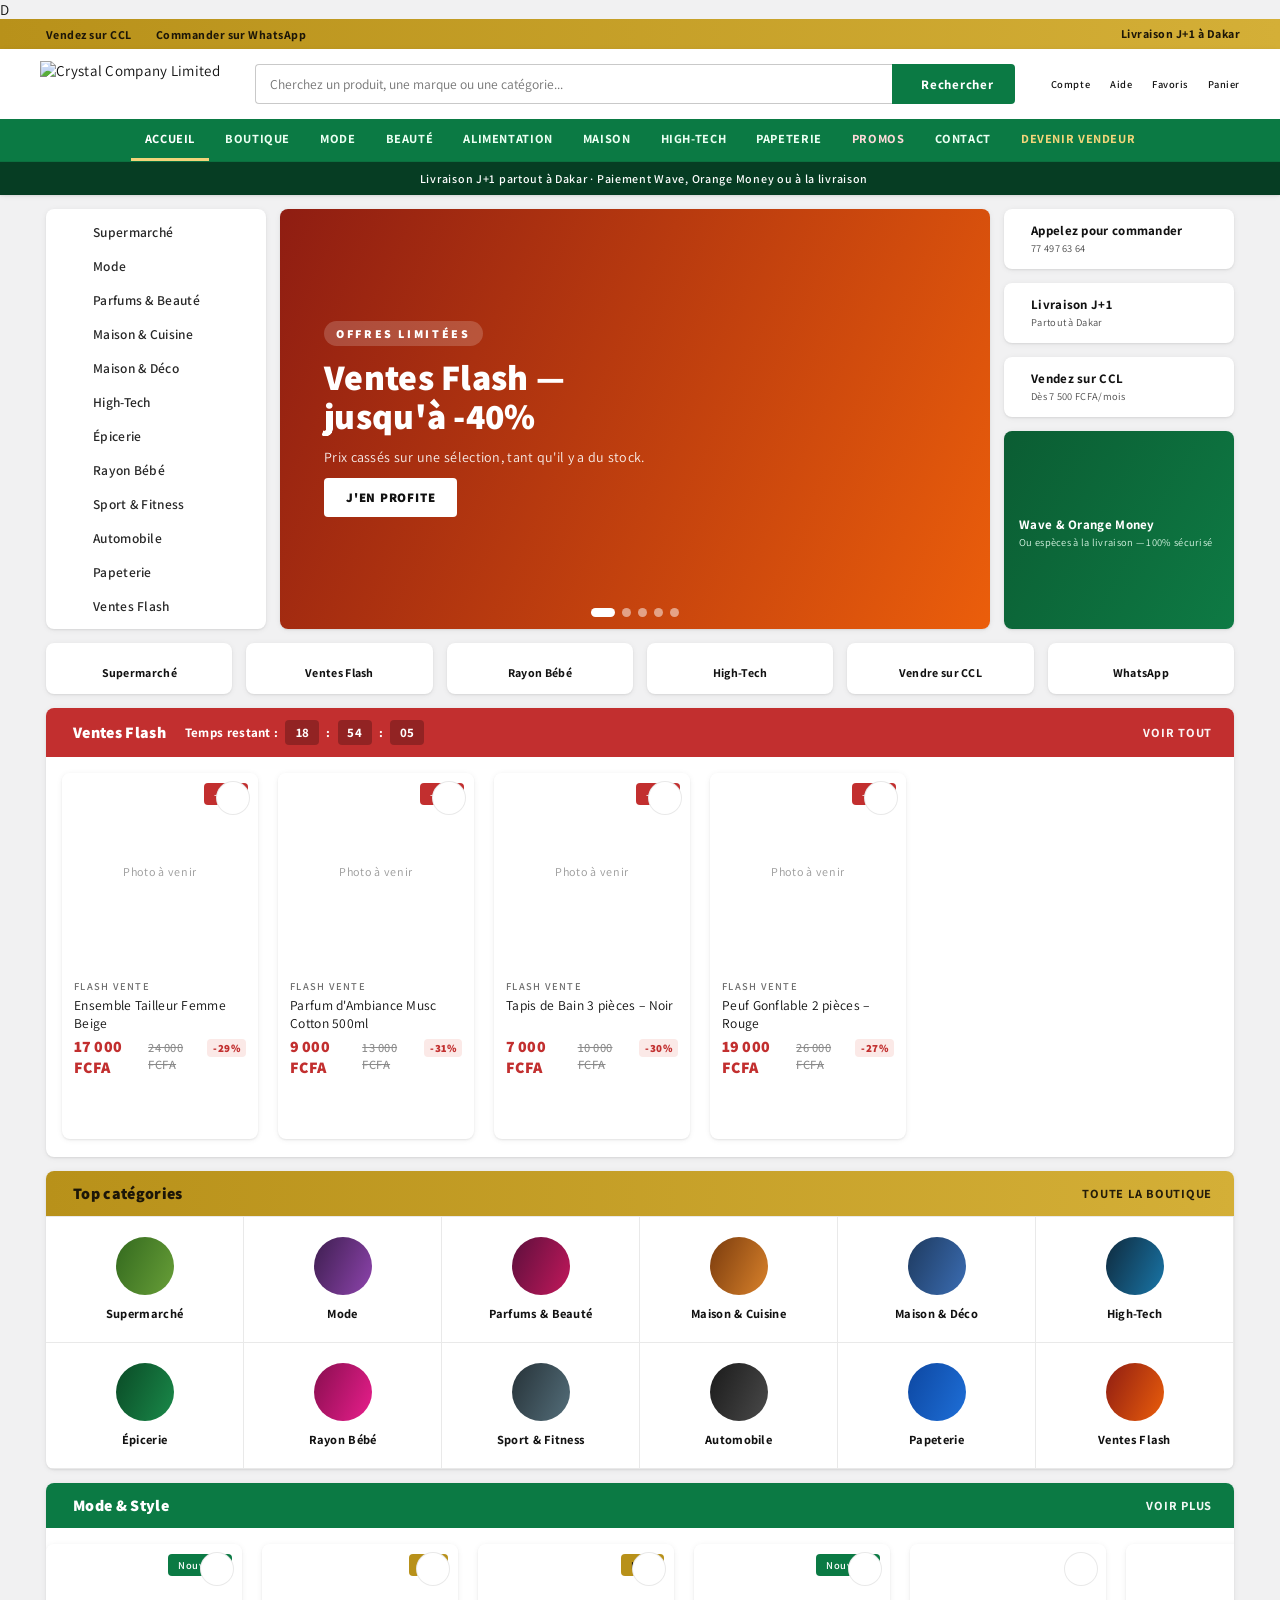
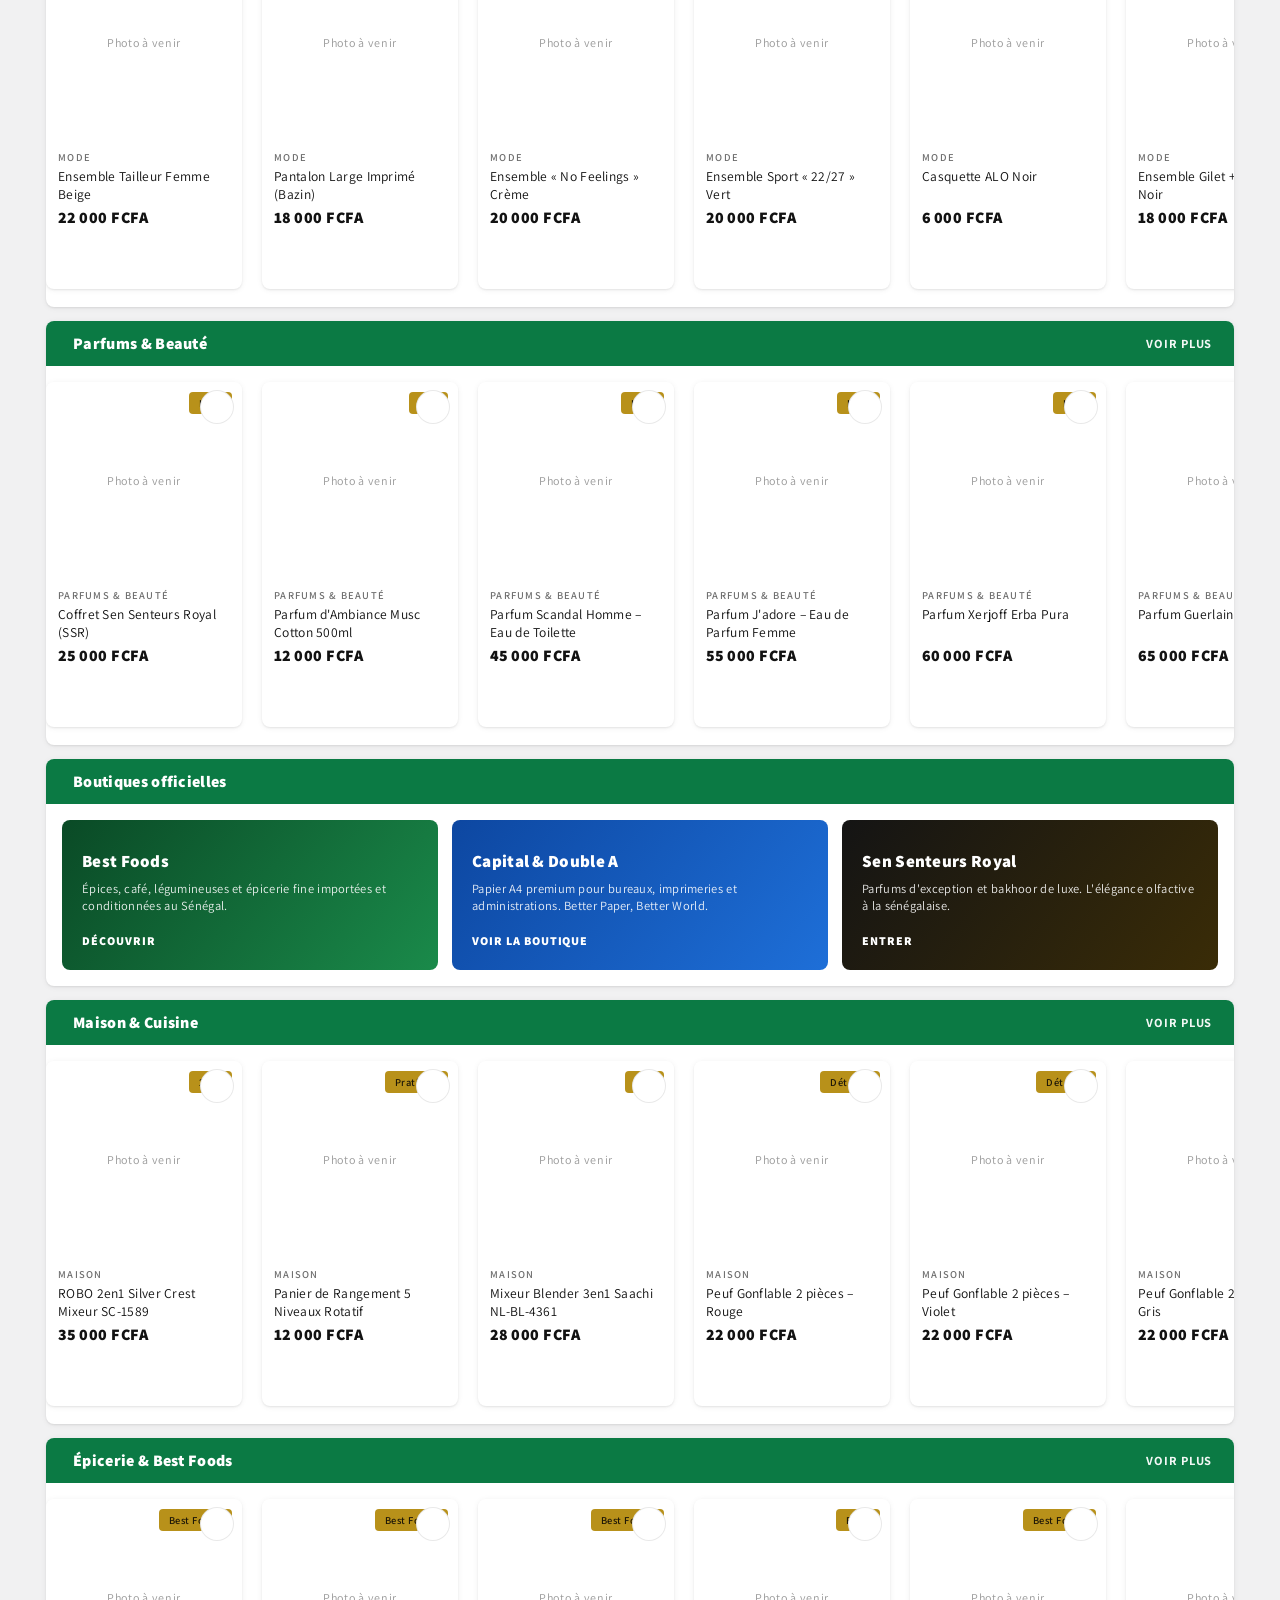
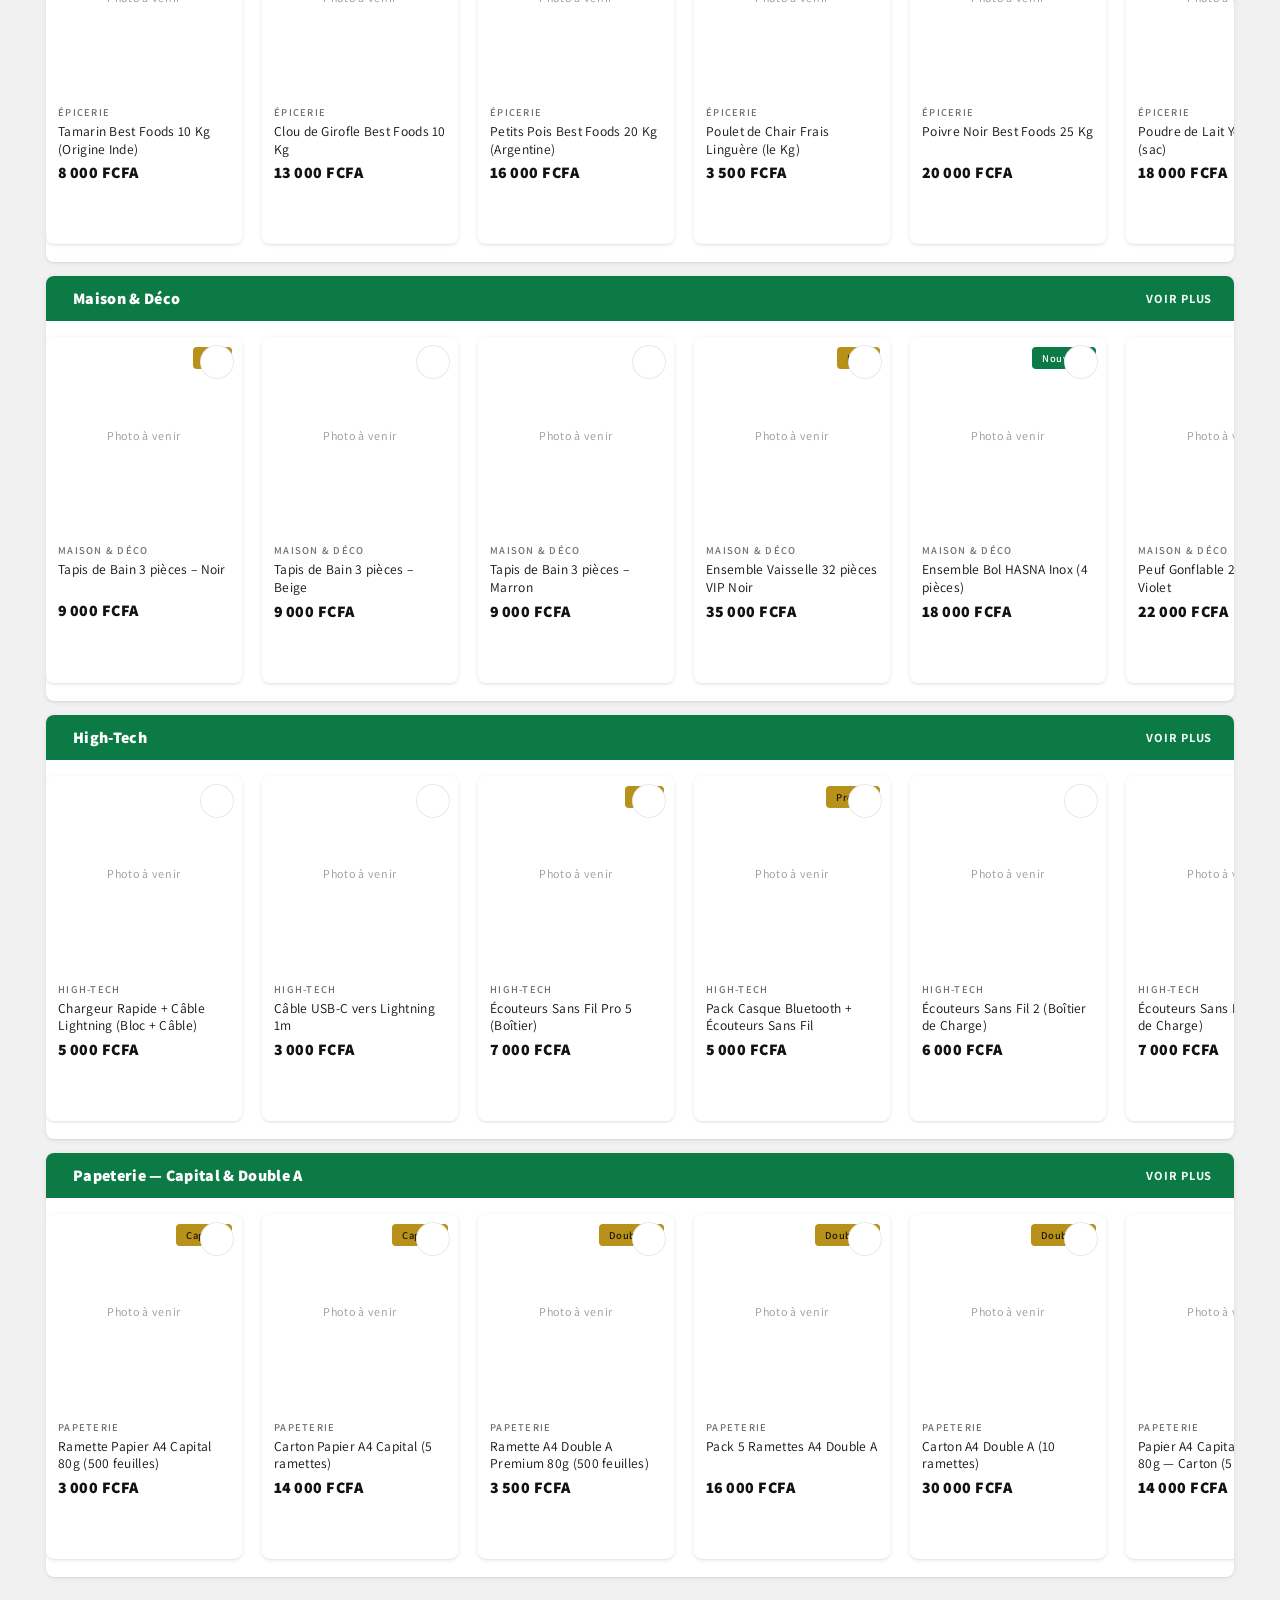
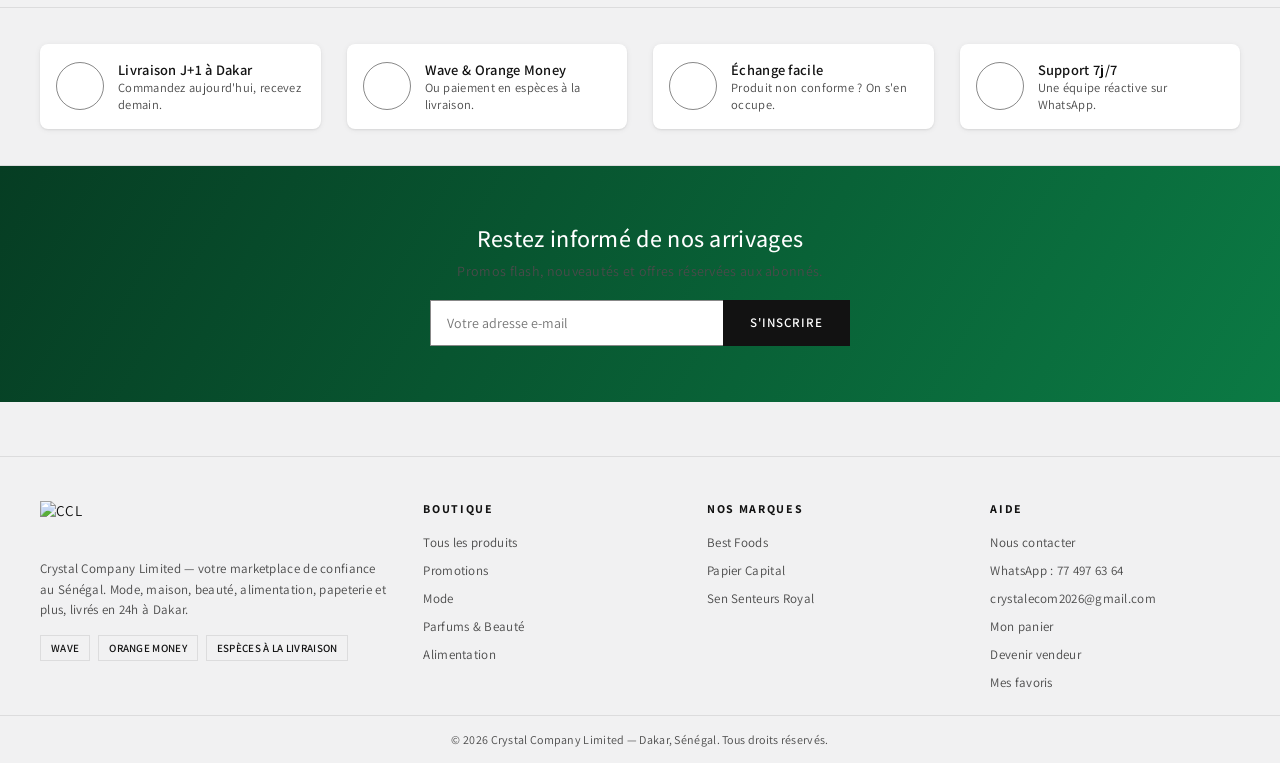
==== commit 78c7a3e6: "Fix head tag formatting in index.html" ====
--- a/index.html
+++ b/index.html
@@ -1,6 +1,6 @@
 <!DOCTYPE html>
 <html lang="fr">
-<head>
+<head> D
   <meta charset="UTF-8">
   <meta name="viewport" content="width=device-width, initial-scale=1.0">
   <title>Crystal Company Limited — Boutique en ligne au Sénégal | Livraison Dakar</title>
